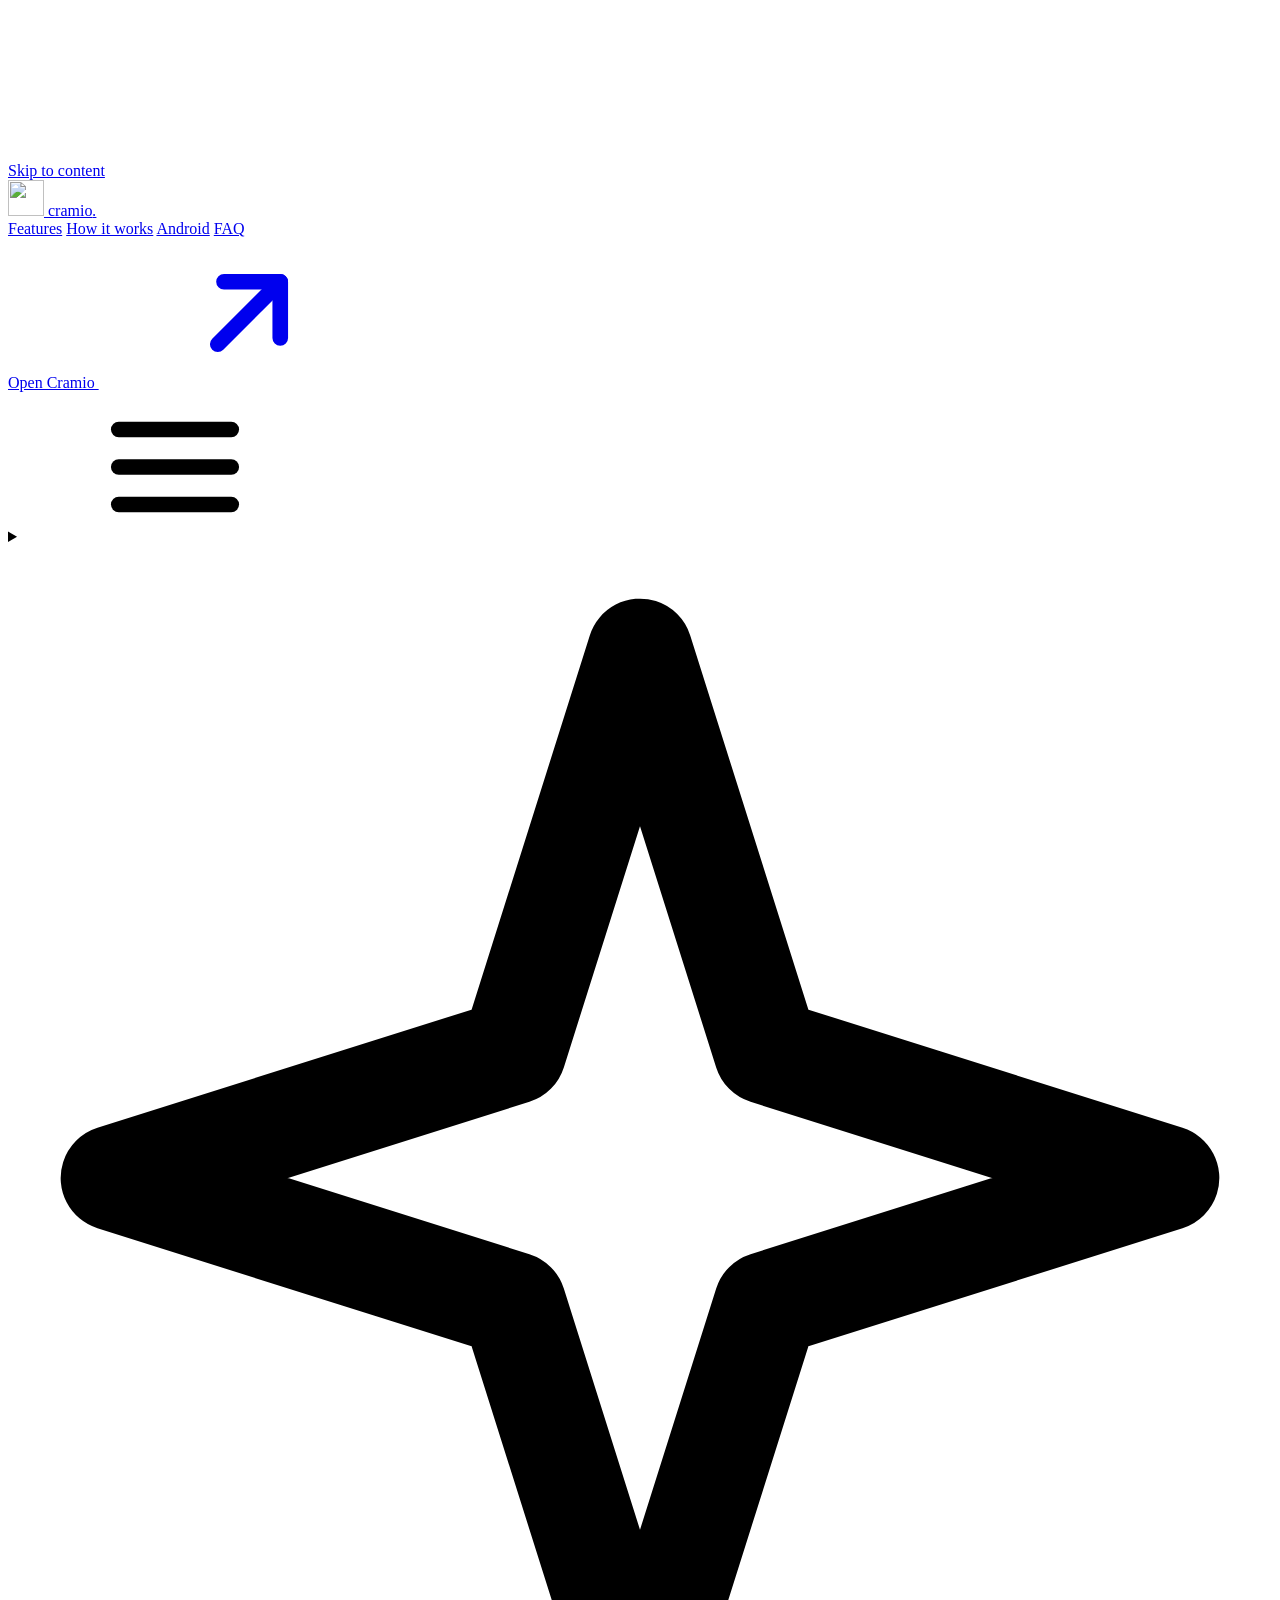
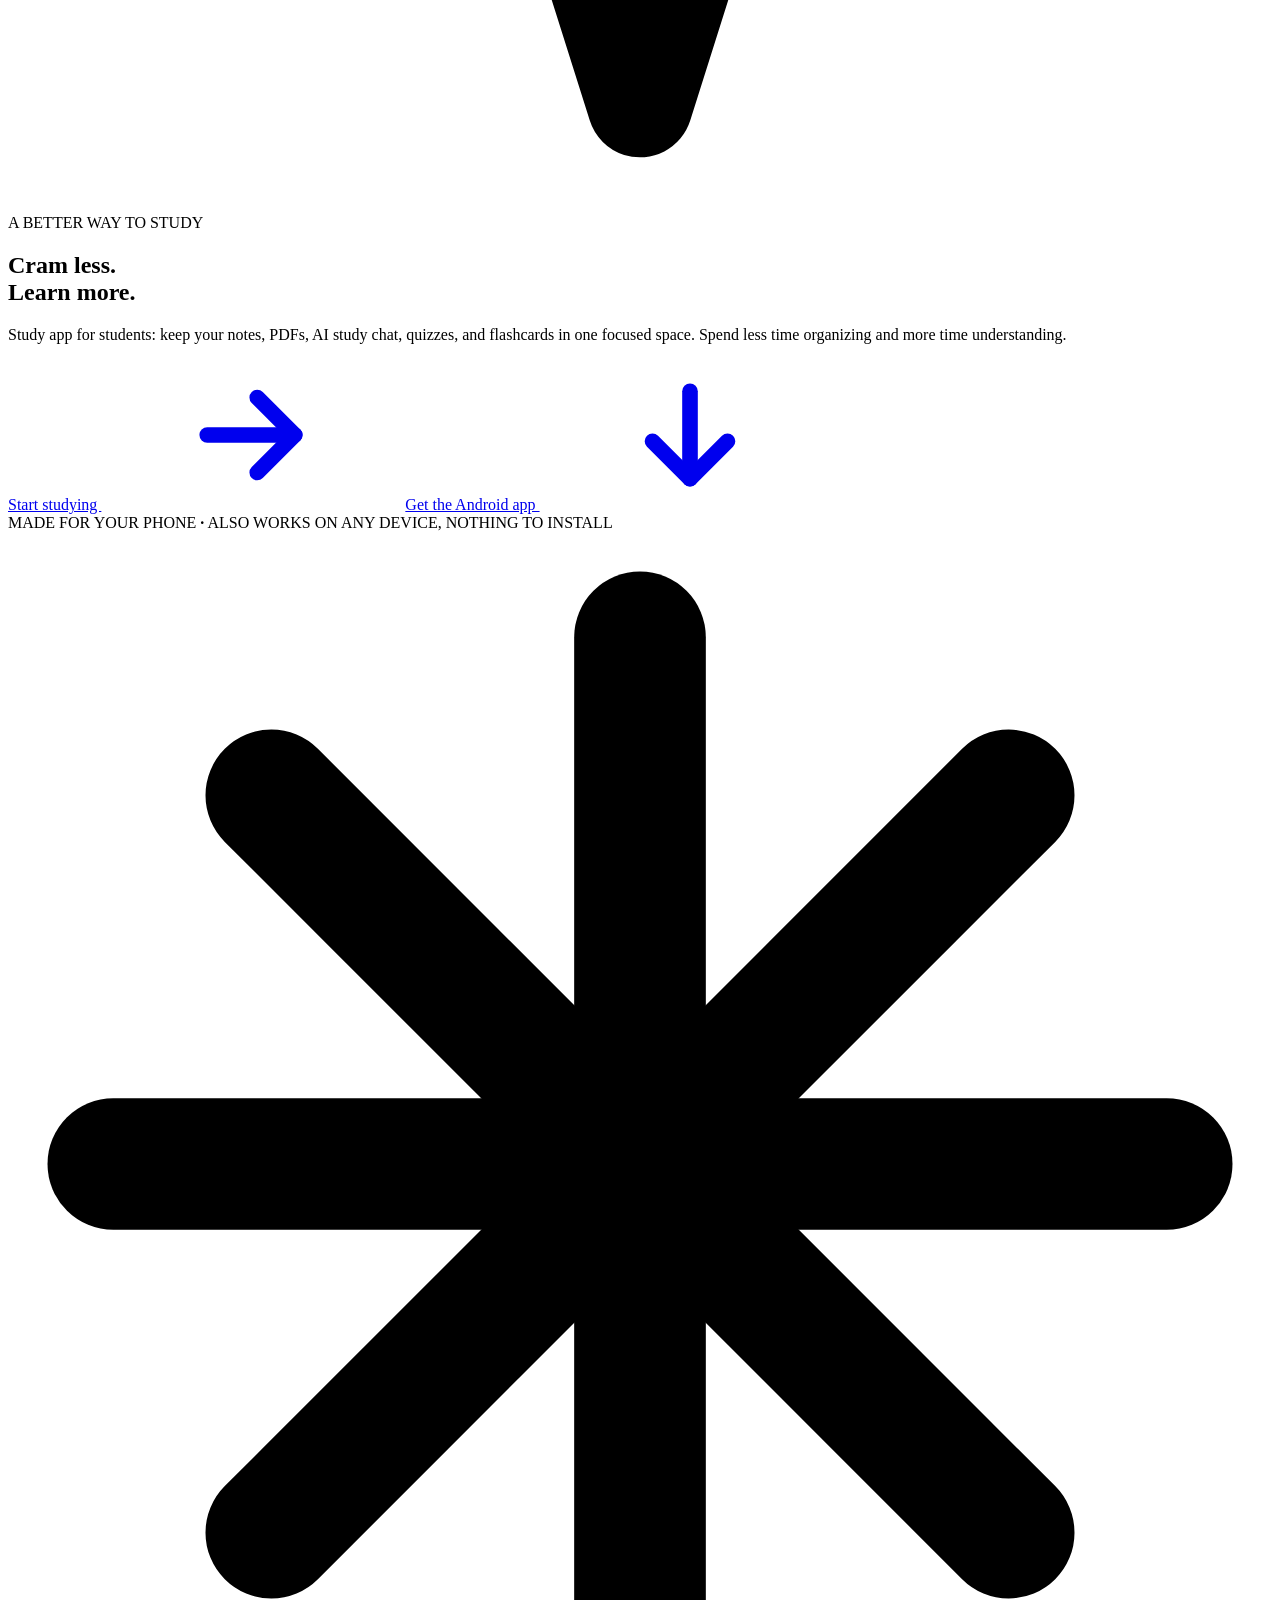
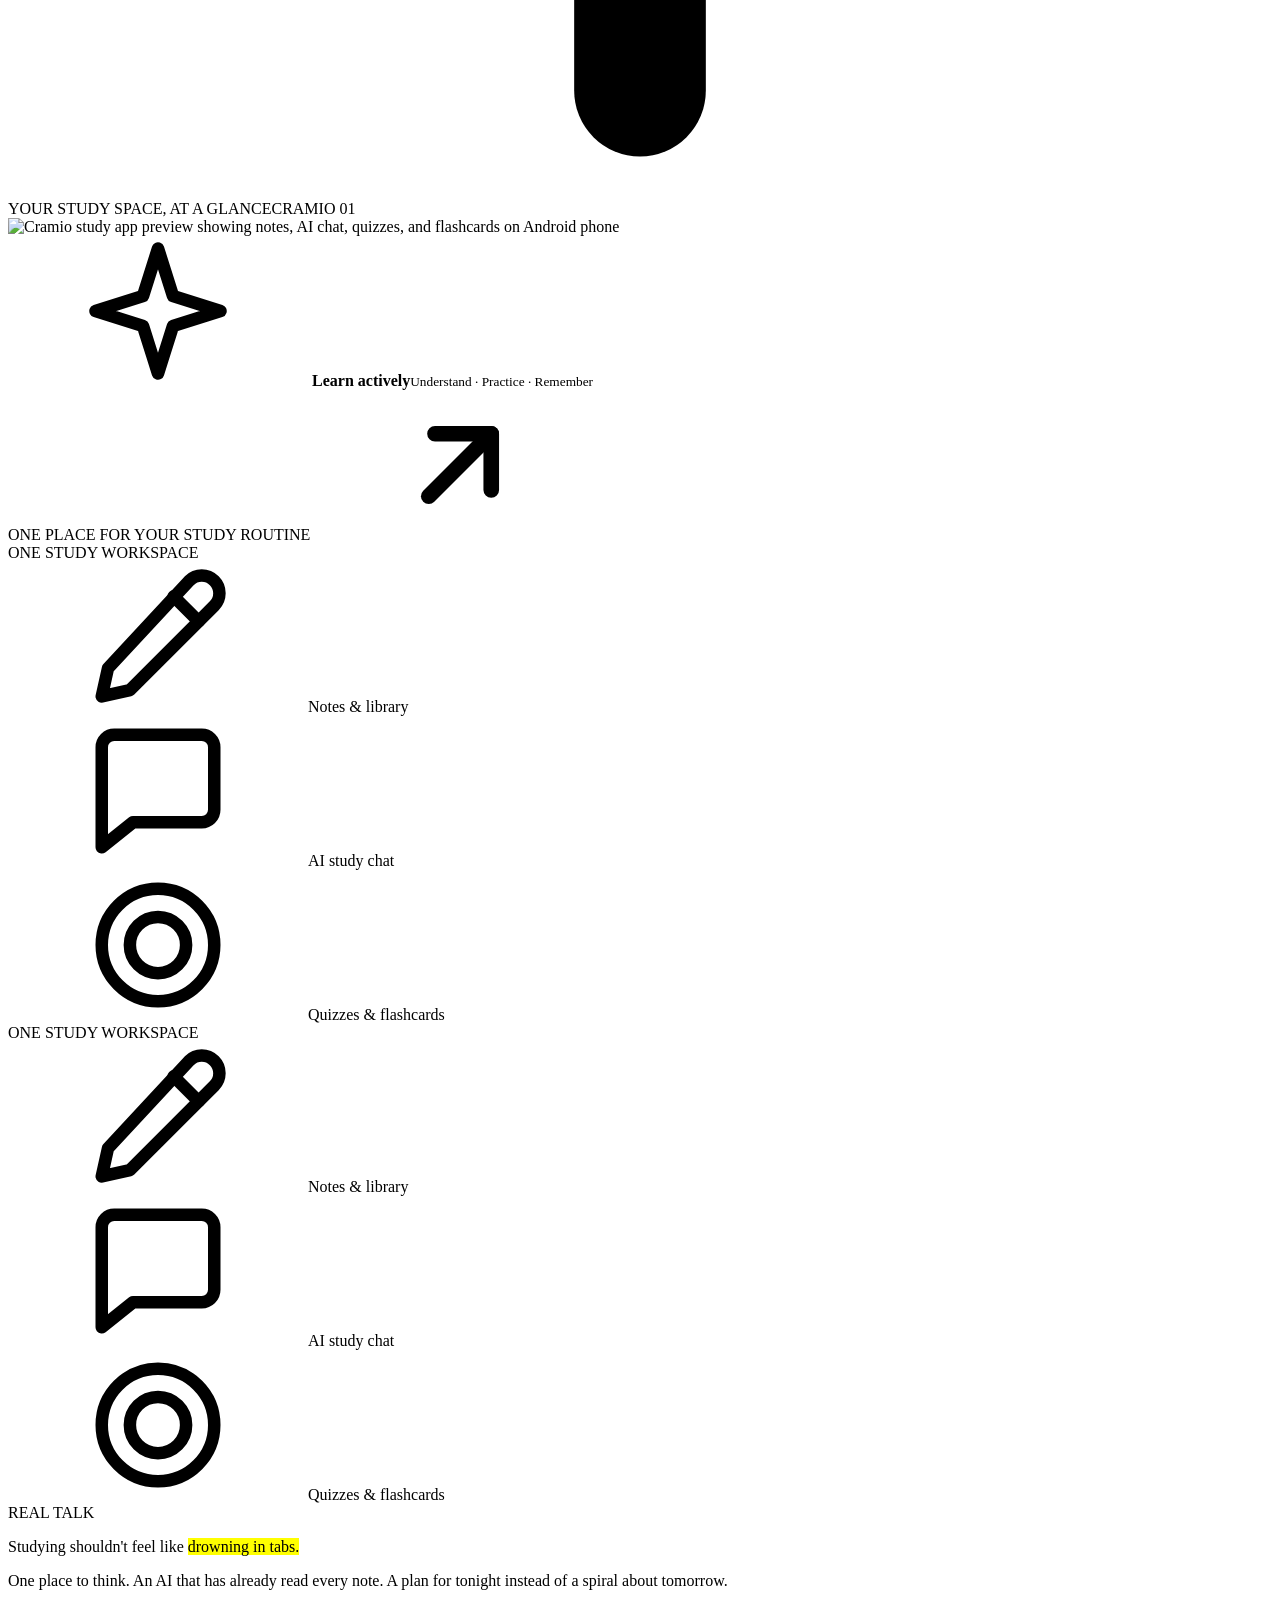
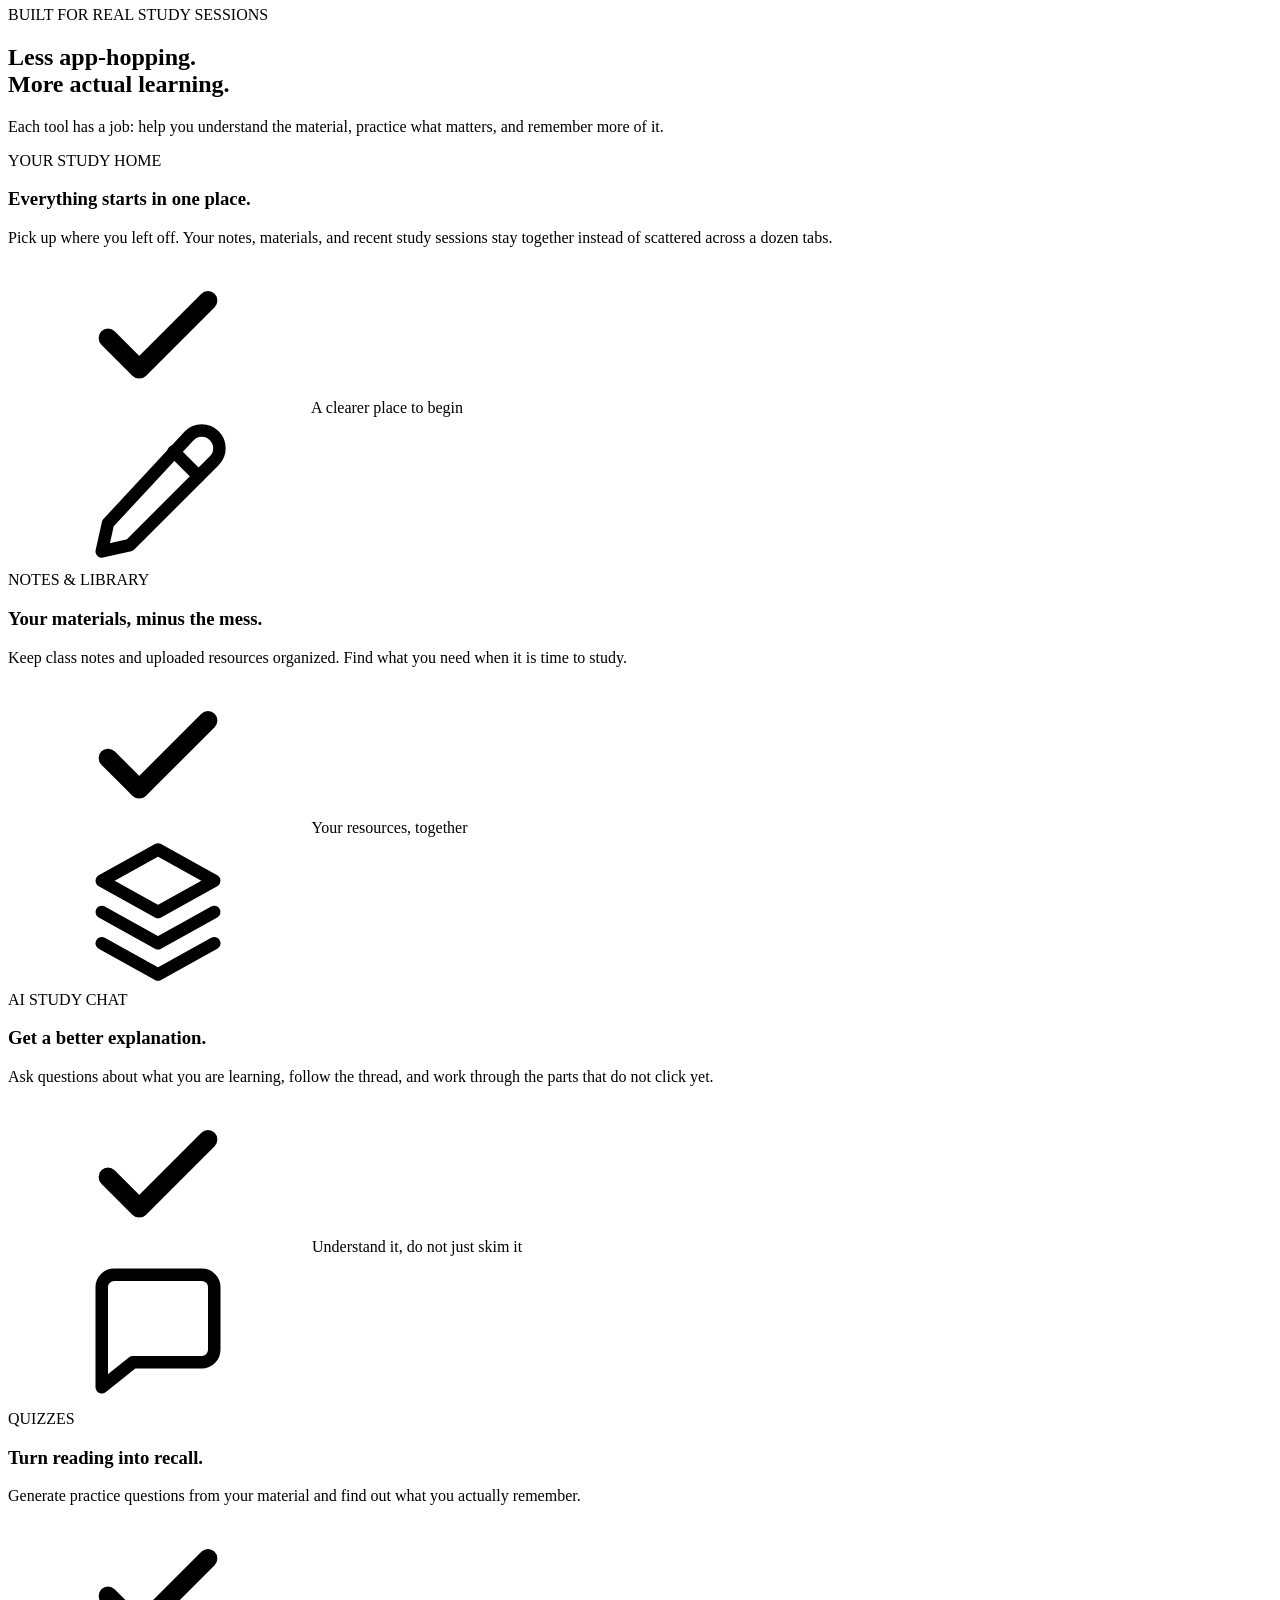
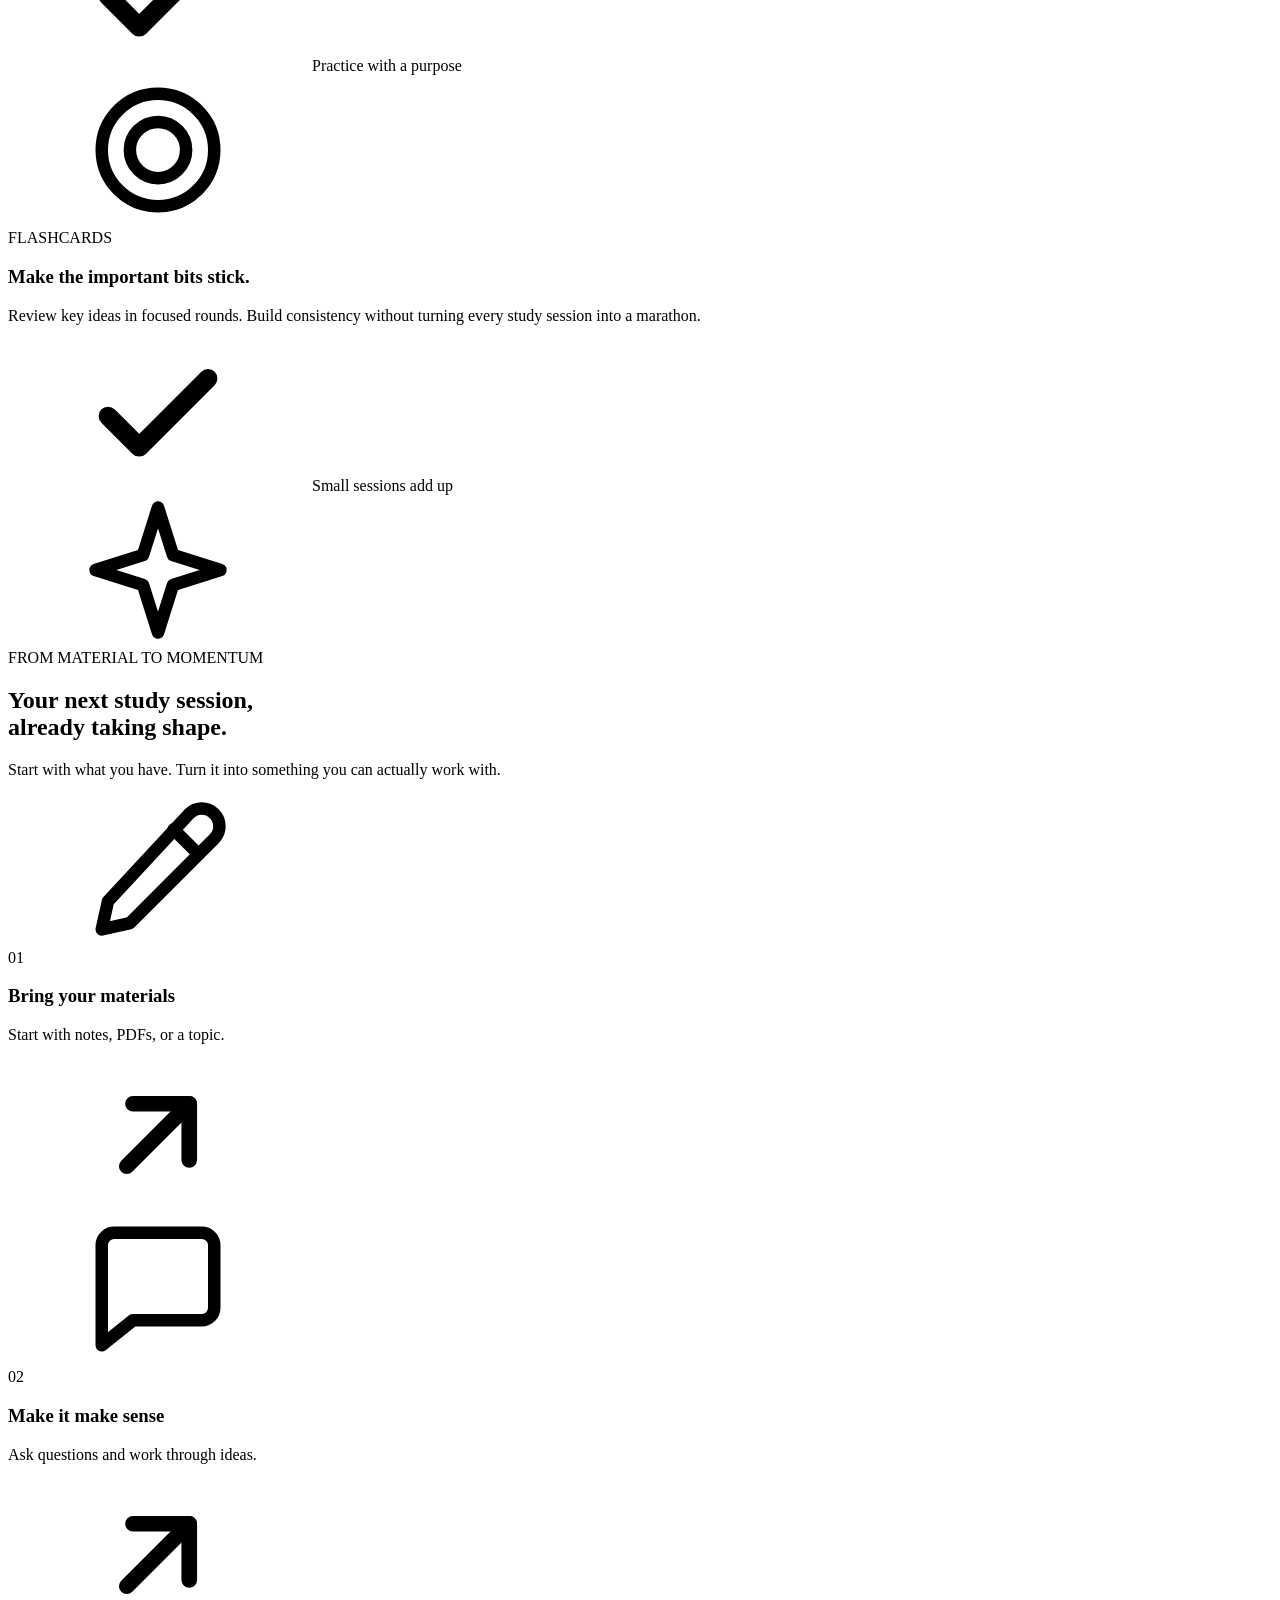
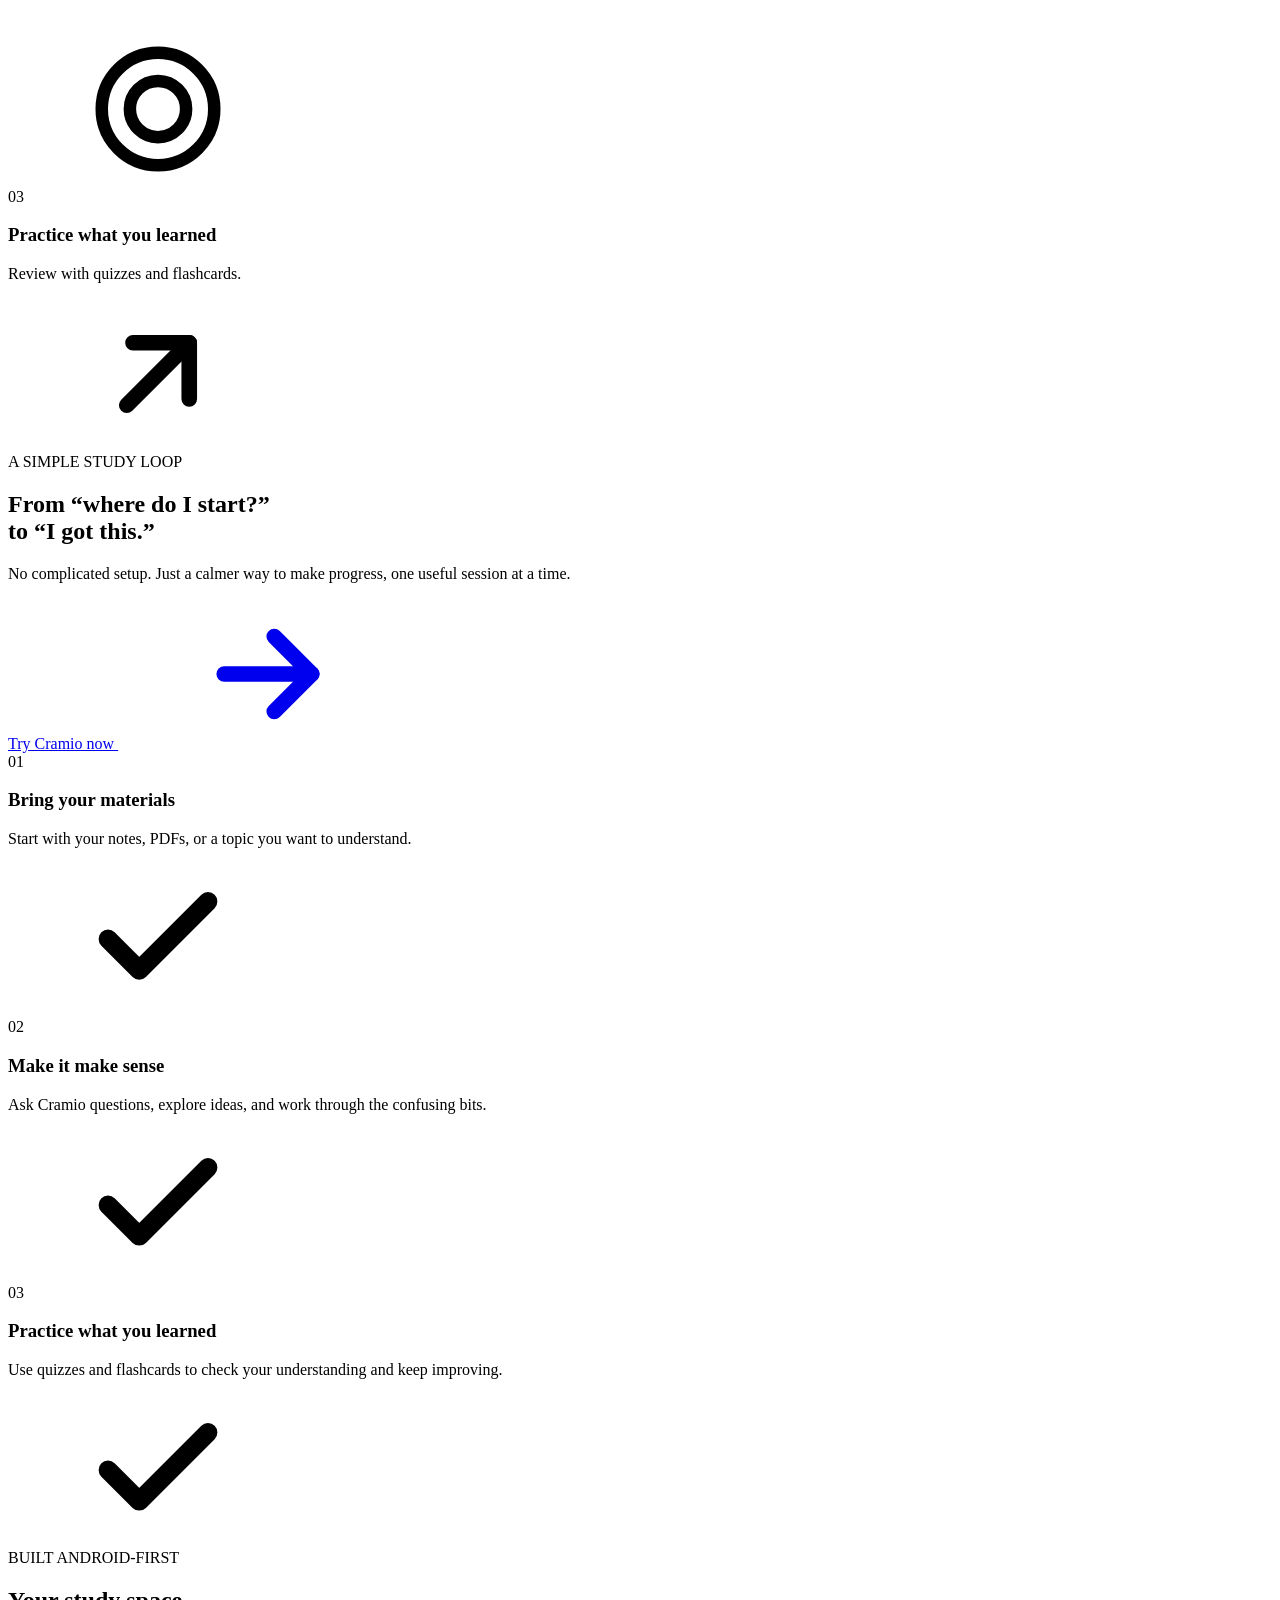
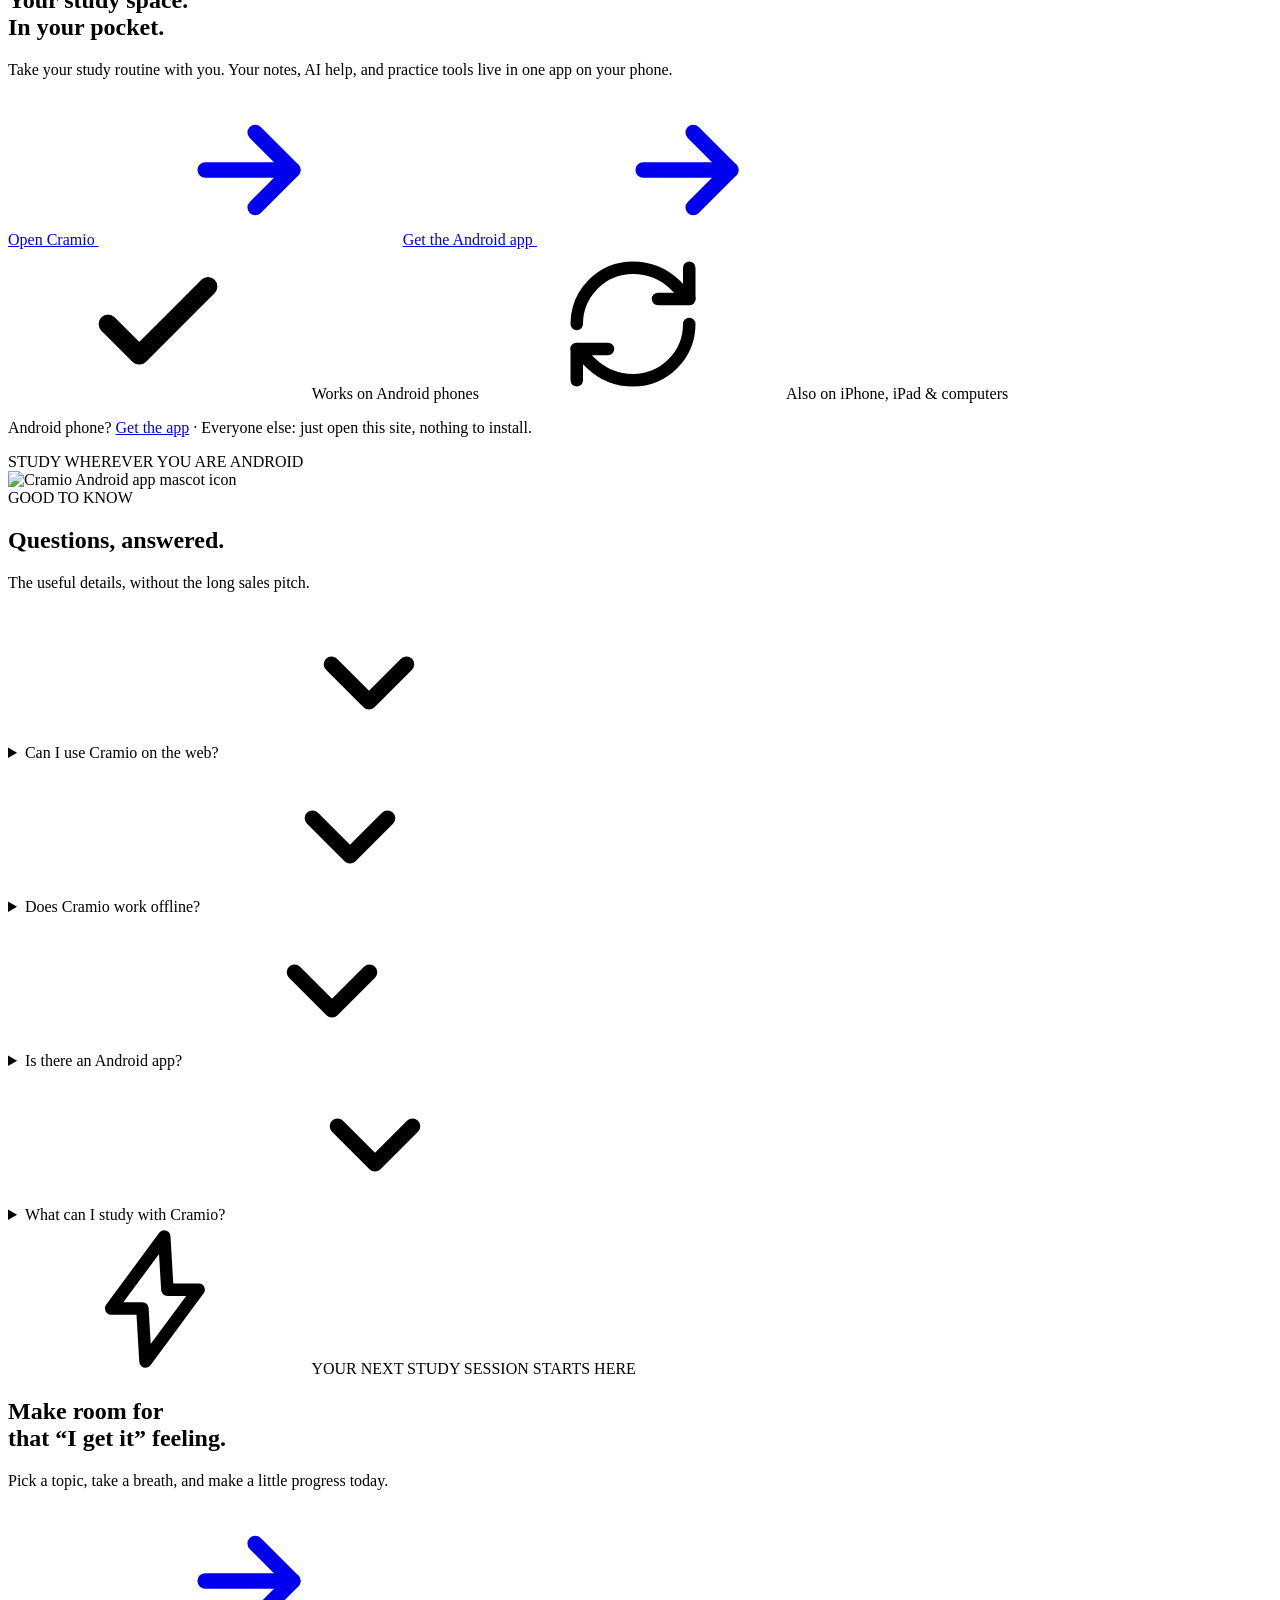
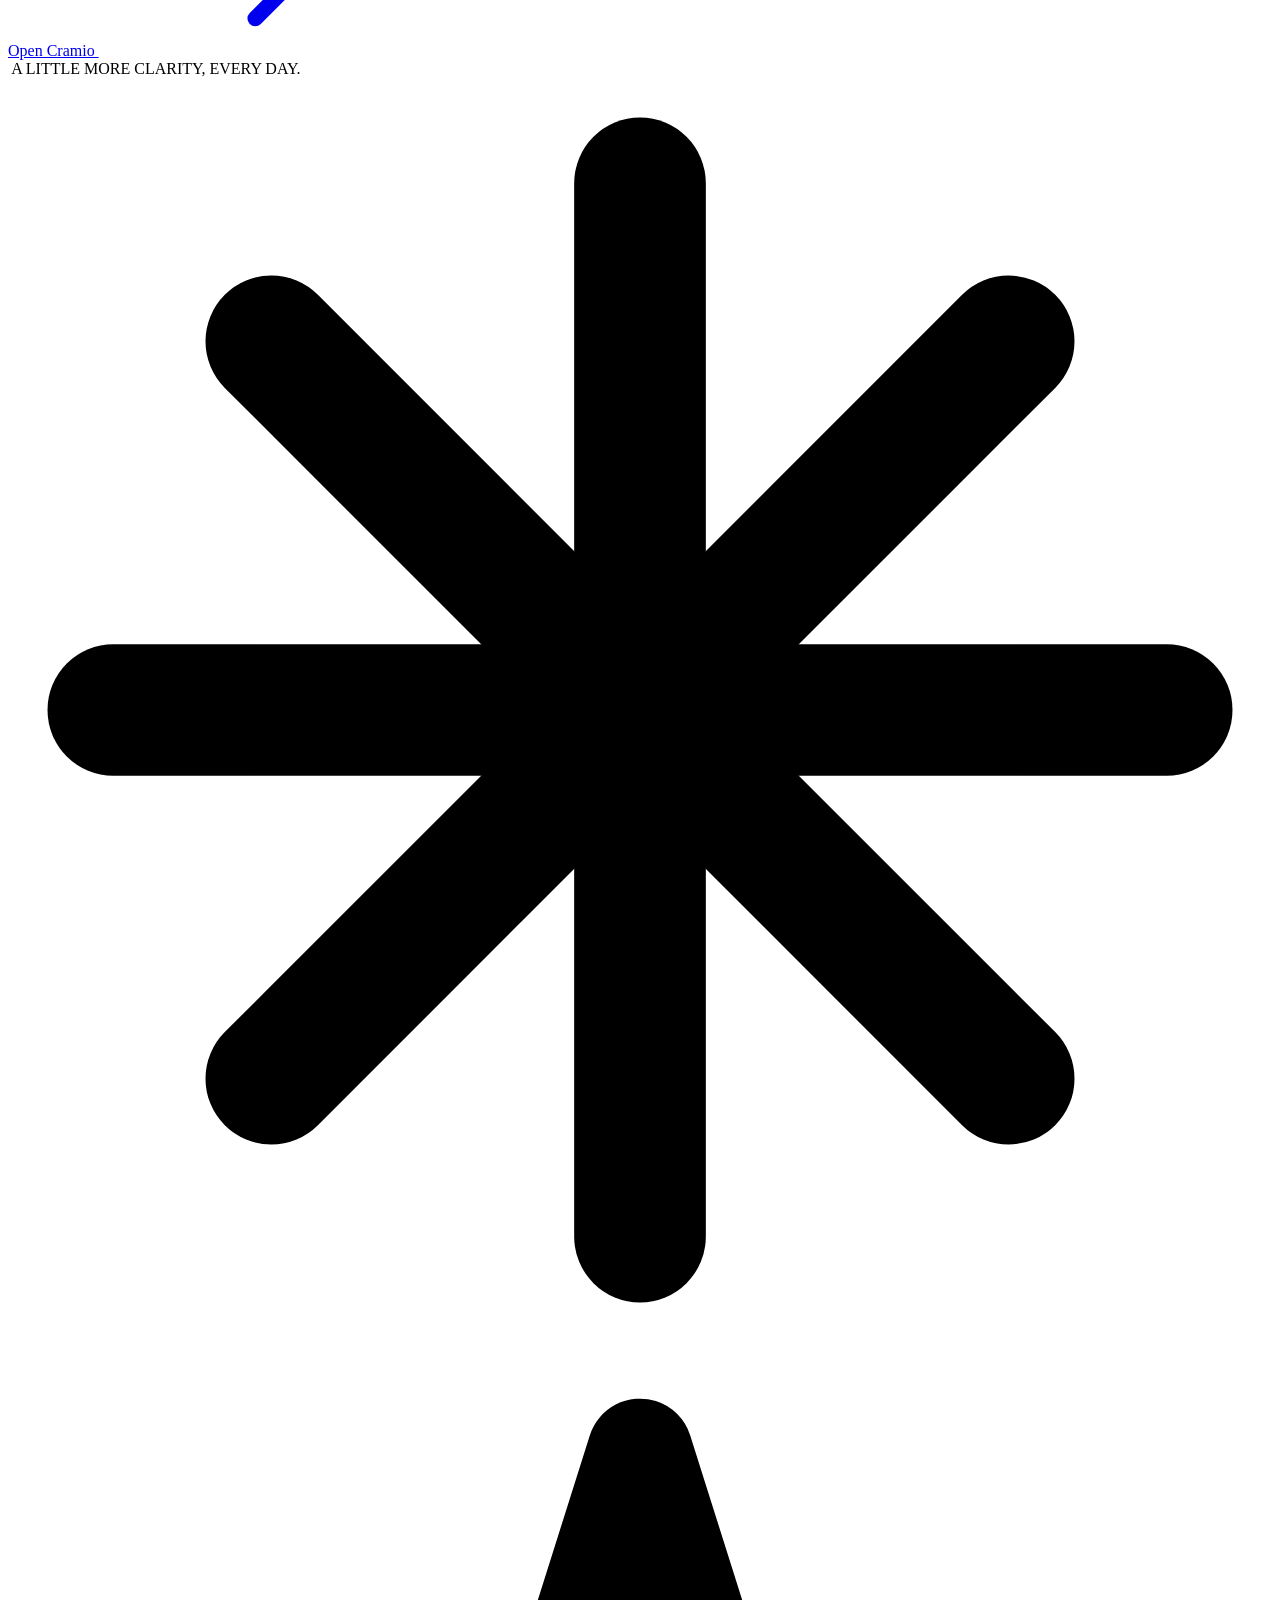
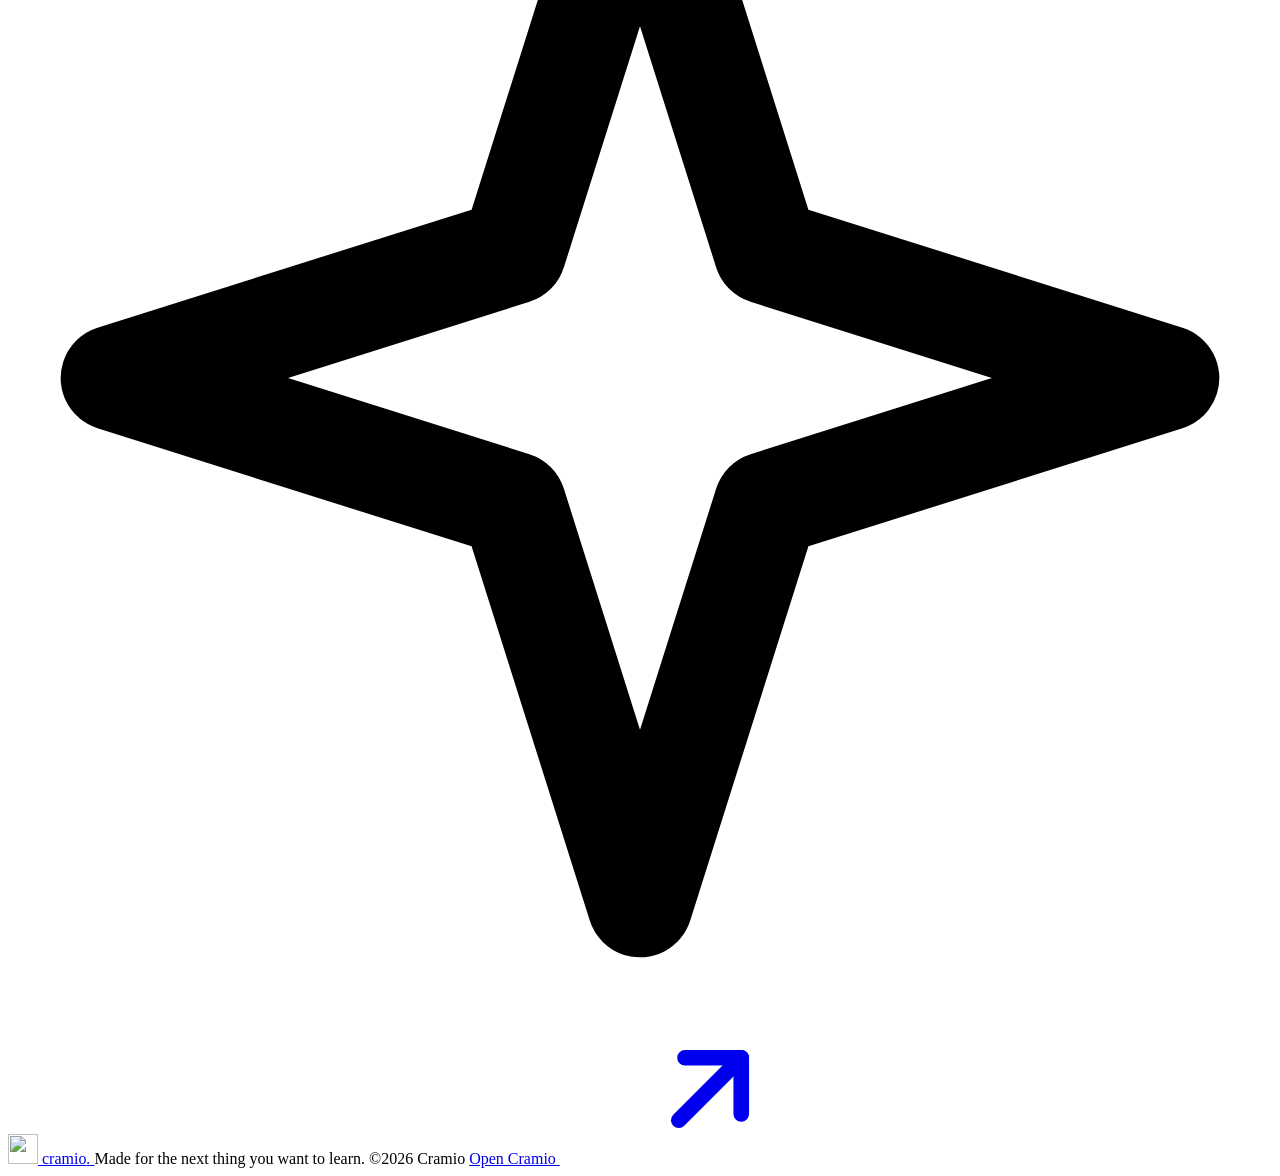
==== public/index.html @ fb51ec2f "fix: reveal content visible without JavaScript (no-js fallback)" ====
<!doctype html>
<html lang="en" class="no-js">
  <head>
    <meta charset="UTF-8" />
    <meta name="viewport" content="width=device-width, initial-scale=1.0" />
    <meta name="theme-color" content="#f7f6f2" />
    <meta name="description" content="Cramio is the study app for students: notes, PDFs, AI study chat, quizzes, and flashcards in one focused space. Get the Android app or use it on any device, nothing to install." />
    <meta name="application-name" content="Cramio" />
    <meta name="keywords" content="study app, student app, notes, flashcards, quizzes, AI study chat, Android app" />
    <meta name="robots" content="index, follow" />
    <link rel="canonical" href="https://cramio.site/" />
    <meta property="og:type" content="website" />
    <meta property="og:site_name" content="Cramio" />
    <meta property="og:title" content="Cramio - Study App for Students: Notes, Flashcards &amp; Quizzes" />
    <meta property="og:description" content="Cramio is the study app for students: notes, PDFs, AI study chat, quizzes, and flashcards in one focused space. Get the Android app or use it on any device, nothing to install." />
    <meta property="og:url" content="https://cramio.site/" />
    <meta property="og:image" content="https://cramio.site/banner.jpg" />
    <meta property="og:image:alt" content="Cramio study app preview showing notes, AI chat, quizzes, and flashcards" />
    <meta property="og:image:width" content="2048" />
    <meta property="og:image:height" content="1152" />
    <meta name="twitter:card" content="summary_large_image" />
    <meta name="twitter:title" content="Cramio - Study App for Students: Notes, Flashcards &amp; Quizzes" />
    <meta name="twitter:description" content="Cramio is the study app for students: notes, PDFs, AI study chat, quizzes, and flashcards in one focused space. Get the Android app or use it on any device, nothing to install." />
    <meta name="twitter:image" content="https://cramio.site/banner.jpg" />
    <meta name="twitter:image:alt" content="Cramio study app preview" />
    <link rel="icon" href="/favicon.ico" sizes="any" />
    <link rel="icon" type="image/png" sizes="32x32" href="/favicon-32x32.png" />
    <link rel="apple-touch-icon" href="/apple-touch-icon.png" />
    <link rel="manifest" href="/site.webmanifest" />
    <title>Cramio - Study App for Students: Notes, Flashcards &amp; Quizzes</title>
    <link rel="preconnect" href="https://fonts.googleapis.com" />
    <link rel="preconnect" href="https://fonts.gstatic.com" crossorigin />
    <link rel="stylesheet" href="https://fonts.googleapis.com/css2?family=DM+Sans:wght@400;500;600;700;800&family=Manrope:wght@400;500;600;700;800&display=swap" />
    <link rel="stylesheet" href="/styles.css" />
    <script type="application/ld+json">
    {
      "@context": "https://schema.org",
      "@graph": [
        {
          "@type": "Organization",
          "@id": "https://cramio.site/#org",
          "name": "Cramio",
          "url": "https://cramio.site/",
          "logo": "https://cramio.site/icon.png",
          "slogan": "Cram less. Learn more.",
          "sameAs": "https://github.com/ravvdevv/cramio-landing"
        },
        {
          "@type": "WebSite",
          "@id": "https://cramio.site/#site",
          "url": "https://cramio.site/",
          "name": "Cramio",
          "description": "Study app for students: notes, PDFs, AI study chat, quizzes, and flashcards in one focused space. Get the Android app or use it on any device, nothing to install.",
          "publisher": { "@id": "https://cramio.site/#org" },
          "inLanguage": "en"
        },
        {
          "@type": "WebApplication",
          "name": "Cramio",
          "url": "https://app.cramio.site/",
          "applicationCategory": "EducationalApplication",
          "operatingSystem": "Web, Android",
          "description": "A focused study space with notes, PDFs, AI study chat, quizzes, and flashcards. Made for Android phones, and it works on iPhone, iPad, and computers with nothing to install.",
          "offers": { "@type": "Offer", "url": "https://app.cramio.site/", "availability": "https://schema.org/InStock" },
          "publisher": { "@id": "https://cramio.site/#org" },
          "audience": "Students",
          "isAccessibleForFree": true
        },
        {
          "@type": "WebPage",
          "@id": "https://cramio.site/#page",
          "url": "https://cramio.site/",
          "name": "Cramio - Study App for Students",
          "description": "Cramio is the study app for students: notes, PDFs, AI study chat, quizzes, and flashcards in one focused space. Android app available, plus web access on any device.",
          "isPartOf": { "@id": "https://cramio.site/#site" },
          "primaryContentOfPage": { "@id": "https://cramio.site/#app" },
          "inLanguage": "en",
          "isAccessibleForFree": true
        },
        {
          "@type": "BreadcrumbList",
          "@id": "https://cramio.site/#breadcrumbs",
          "itemListElement": [
            { "@type": "ListItem", "position": 1, "name": "Home", "item": "https://cramio.site/" },
            { "@type": "ListItem", "position": 2, "name": "Study App", "item": "https://app.cramio.site/" }
          ]
        },
        {
          "@type": "FAQPage",
          "@id": "https://cramio.site/#faq",
          "mainEntity": [
            {
              "@type": "Question",
              "name": "Can I use Cramio on the web?",
              "acceptedAnswer": {
                "@type": "Answer",
                "text": "Yes. Just open this website on an iPhone, iPad, or computer. Nothing to install, and the same account works everywhere."
              }
            },
            {
              "@type": "Question",
              "name": "Does Cramio work offline?",
              "acceptedAnswer": {
                "@type": "Answer",
                "text": "Some content stored on your device may be available offline. AI chat, sign-in, and cloud sync need an internet connection."
              }
            },
            {
              "@type": "Question",
              "name": "Is there an Android app?",
              "acceptedAnswer": {
                "@type": "Answer",
                "text": "Yes. Use the 'Get the Android app' button on this page to install it on your phone. Everyone else can use Cramio right here on the website."
              }
            },
            {
              "@type": "Question",
              "name": "What can I study with Cramio?",
              "acceptedAnswer": {
                "@type": "Answer",
                "text": "Bring your notes and PDFs, ask questions about topics, and review with quizzes and flashcards. You choose what to study and when."
              }
            }
          ]
        }
      ]
    }
    </script>
  </head>
  <body>
    <svg class="sprite" aria-hidden="true" focusable="false">
      <symbol id="i-pen" viewBox="0 0 24 24" stroke="currentColor" fill="none" stroke-width="2" stroke-linecap="round" stroke-linejoin="round"><path d="M17 3a2.8 2.8 0 1 1 4 4L7.5 20.5 3 21.5l1-4.5L17 3z"/><path d="M14.5 5.5l4 4"/></symbol>
      <symbol id="i-stack" viewBox="0 0 24 24" stroke="currentColor" fill="none" stroke-width="2" stroke-linecap="round" stroke-linejoin="round"><path d="M12 2l9 5-9 5-9-5 9-5z"/><path d="M3 12l9 5 9-5"/><path d="M3 17l9 5 9-5"/></symbol>
      <symbol id="i-chat" viewBox="0 0 24 24" stroke="currentColor" fill="none" stroke-width="2" stroke-linecap="round" stroke-linejoin="round"><path d="M21 15a2 2 0 0 1-2 2H8l-5 4V5a2 2 0 0 1 2-2h14a2 2 0 0 1 2 2z"/></symbol>
      <symbol id="i-quiz" viewBox="0 0 24 24" stroke="currentColor" fill="none" stroke-width="2" stroke-linecap="round" stroke-linejoin="round"><circle cx="12" cy="12" r="9"/><circle cx="12" cy="12" r="4.5"/></symbol>
      <symbol id="i-star" viewBox="0 0 24 24" stroke="currentColor" fill="none" stroke-width="2" stroke-linecap="round" stroke-linejoin="round"><path d="M12 2l2.4 7.6L22 12l-7.6 2.4L12 22l-2.4-7.6L2 12l7.6-2.4L12 2z"/></symbol>
      <symbol id="i-bolt" viewBox="0 0 24 24" stroke="currentColor" fill="none" stroke-width="2" stroke-linecap="round" stroke-linejoin="round"><path d="M13 2L4.5 13.5h5L10 22l8.5-11.5h-5L13 2z"/></symbol>
      <symbol id="i-sync" viewBox="0 0 24 24" stroke="currentColor" fill="none" stroke-width="2" stroke-linecap="round" stroke-linejoin="round"><path d="M21 12a9 9 0 0 1-9 9 9.7 9.7 0 0 1-6.7-2.7L3 16"/><path d="M3 21v-5h5"/><path d="M3 12a9 9 0 0 1 9-9 9.7 9.7 0 0 1 6.7 2.7L21 8"/><path d="M21 3v5h-5"/></symbol>
      <symbol id="i-arrow-right" viewBox="0 0 24 24" stroke="currentColor" fill="none" stroke-width="2.5" stroke-linecap="round" stroke-linejoin="round"><path d="M5 12h14"/><path d="M13 6l6 6-6 6"/></symbol>
      <symbol id="i-arrow-up-right" viewBox="0 0 24 24" stroke="currentColor" fill="none" stroke-width="2.5" stroke-linecap="round" stroke-linejoin="round"><path d="M7 17L17 7"/><path d="M8 7h9v9"/></symbol>
      <symbol id="i-arrow-down" viewBox="0 0 24 24" stroke="currentColor" fill="none" stroke-width="2.5" stroke-linecap="round" stroke-linejoin="round"><path d="M12 5v14"/><path d="M6 13l6 6 6-6"/></symbol>
      <symbol id="i-check" viewBox="0 0 24 24" stroke="currentColor" fill="none" stroke-width="3" stroke-linecap="round" stroke-linejoin="round"><path d="M20 6L9 17l-5-5"/></symbol>
      <symbol id="i-chevron" viewBox="0 0 24 24" stroke="currentColor" fill="none" stroke-width="2.5" stroke-linecap="round" stroke-linejoin="round"><path d="M6 9l6 6 6-6"/></symbol>
      <symbol id="i-menu" viewBox="0 0 24 24" stroke="currentColor" fill="none" stroke-width="2.5" stroke-linecap="round" stroke-linejoin="round"><path d="M3 6h18"/><path d="M3 12h18"/><path d="M3 18h18"/></symbol>
      <symbol id="i-spark" viewBox="0 0 24 24" stroke="currentColor" fill="none" stroke-width="2.5" stroke-linecap="round" stroke-linejoin="round"><path d="M12 2v20"/><path d="M2 12h20"/><path d="M5 5l14 14"/><path d="M19 5L5 19"/></symbol>
    </svg>

    <div class="site-shell" id="top">
      <a class="skip-link" href="#main-content">Skip to content</a>

      <header class="site-header">
        <div class="header-inner">
          <a class="brand" href="/" aria-label="Cramio home">
            <img src="/icon.png" alt="" width="36" height="36" />
            <span>cramio<i class="brand-dot">.</i></span>
          </a>
          <nav class="desktop-nav" aria-label="Main navigation">
            <a href="#features">Features</a>
            <a href="#workflow">How it works</a>
            <a href="#android">Android</a>
            <a href="#faq">FAQ</a>
          </nav>
          <a class="button button-lavender header-cta" href="https://app.cramio.site">Open Cramio <span class="icon"><svg><use href="#i-arrow-up-right"/></svg></span></a>
          <details class="mobile-nav">
            <summary aria-label="Open navigation"><span class="icon"><svg><use href="#i-menu"/></svg></span></summary>
            <nav aria-label="Mobile navigation">
              <a href="#features">Features</a>
              <a href="#workflow">How it works</a>
              <a href="#android">Android</a>
              <a href="#faq">FAQ</a>
              <a class="mobile-cta" href="https://app.cramio.site">Open Cramio <span class="icon"><svg><use href="#i-arrow-up-right"/></svg></span></a>
            </nav>
          </details>
        </div>
      </header>

      <main>
        <section class="hero section-wrap" id="main-content">
          <div class="hero-copy">
            <span class="hero-spark hero-spark-two" aria-hidden="true"><svg viewBox="0 0 24 24"><use href="#i-star"/></svg></span>
            <div class="eyebrow reveal">A BETTER WAY TO STUDY</div>
            <h1 class="reveal">Cram less.<br /><span>Learn more.</span></h1>
            <p class="hero-description reveal">Study app for students: keep your notes, PDFs, AI study chat, quizzes, and flashcards in one focused space. Spend less time organizing and more time understanding.</p>
            <div class="hero-actions reveal">
              <a class="button button-primary" href="https://app.cramio.site">Start studying <span class="icon"><svg><use href="#i-arrow-right"/></svg></span></a>
              <a class="button button-gold" href="https://github.com/ravvdevv/cramio-landing/releases/latest/download/cramio-v1.0.3.apk">Get the Android app <span class="icon"><svg><use href="#i-arrow-down"/></svg></span></a>
            </div>
            <div class="hero-footnote reveal"><span class="status-dot"></span> MADE FOR YOUR PHONE <b class="dot">&middot;</b> ALSO WORKS ON ANY DEVICE, NOTHING TO INSTALL</div>
          </div>
          <div class="hero-visual reveal">
            <span class="hero-spark hero-spark-one" aria-hidden="true"><svg viewBox="0 0 24 24"><use href="#i-spark"/></svg></span>
            <div class="hero-visual-top"><span>YOUR STUDY SPACE, AT A GLANCE</span><span>CRAMIO 01</span></div>
            <div class="hero-image-frame">
              <img src="/banner.jpg" alt="Cramio study app preview showing notes, AI chat, quizzes, and flashcards on Android phone" width="2048" height="1152" fetchpriority="high" />
            </div>
            <div class="hero-float-card">
              <span class="float-icon"><svg><use href="#i-star"/></svg></span>
              <span><strong>Learn actively</strong><small>Understand &middot; Practice &middot; Remember</small></span>
            </div>
            <div class="hero-visual-caption"><span>ONE PLACE FOR YOUR STUDY ROUTINE</span><span class="icon"><svg><use href="#i-arrow-up-right"/></svg></span></div>
          </div>
        </section>

        <section class="tool-strip" aria-label="Cramio study tools">
          <div class="tool-strip-track">
            <div class="tool-strip-cell"><span class="tool-strip-label">ONE STUDY WORKSPACE</span></div>
            <div class="tool-strip-cell"><span class="icon"><svg><use href="#i-pen"/></svg></span><span>Notes &amp; library</span></div>
            <div class="tool-strip-cell"><span class="icon"><svg><use href="#i-chat"/></svg></span><span>AI study chat</span></div>
            <div class="tool-strip-cell"><span class="icon"><svg><use href="#i-quiz"/></svg></span><span>Quizzes &amp; flashcards</span></div>
            <div class="tool-strip-cell" aria-hidden="true"><span class="tool-strip-label">ONE STUDY WORKSPACE</span></div>
            <div class="tool-strip-cell" aria-hidden="true"><span class="icon"><svg><use href="#i-pen"/></svg></span><span>Notes &amp; library</span></div>
            <div class="tool-strip-cell" aria-hidden="true"><span class="icon"><svg><use href="#i-chat"/></svg></span><span>AI study chat</span></div>
            <div class="tool-strip-cell" aria-hidden="true"><span class="icon"><svg><use href="#i-quiz"/></svg></span><span>Quizzes &amp; flashcards</span></div>
          </div>
        </section>

        <section class="hook section-wrap">
          <div class="reveal">
            <div class="eyebrow">REAL TALK</div>
            <p class="hook-line">Studying shouldn't feel like <mark>drowning in tabs.</mark></p>
            <p class="hook-sub">One place to think. An AI that has already read every note. A plan for tonight instead of a spiral about tomorrow.</p>
          </div>
        </section>

        <section class="features section-wrap" id="features">
          <div class="section-heading reveal">
            <div>
              <div class="eyebrow">BUILT FOR REAL STUDY SESSIONS</div>
              <h2>Less app-hopping.<br /><span>More actual learning.</span></h2>
            </div>
            <p>Each tool has a job: help you understand the material, practice what matters, and remember more of it.</p>
          </div>

          <div class="feature-grid">
            <article class="feature-card tone-amber reveal">
              <div class="feature-copy">
                <div class="feature-meta"><span>YOUR STUDY HOME</span></div>
                <h3>Everything starts in one place.</h3>
                <p>Pick up where you left off. Your notes, materials, and recent study sessions stay together instead of scattered across a dozen tabs.</p>
                <div class="feature-note"><span class="icon"><svg><use href="#i-check"/></svg></span> A clearer place to begin</div>
              </div>
              <div class="feature-stage" aria-hidden="true"><span class="stage-icon"><svg><use href="#i-pen"/></svg></span></div>
            </article>
            <article class="feature-card tone-peach reveal">
              <div class="feature-copy">
                <div class="feature-meta"><span>NOTES &amp; LIBRARY</span></div>
                <h3>Your materials, minus the mess.</h3>
                <p>Keep class notes and uploaded resources organized. Find what you need when it is time to study.</p>
                <div class="feature-note"><span class="icon"><svg><use href="#i-check"/></svg></span> Your resources, together</div>
              </div>
              <div class="feature-stage" aria-hidden="true"><span class="stage-icon"><svg><use href="#i-stack"/></svg></span></div>
            </article>
            <article class="feature-card tone-sky reveal">
              <div class="feature-copy">
                <div class="feature-meta"><span>AI STUDY CHAT</span></div>
                <h3>Get a better explanation.</h3>
                <p>Ask questions about what you are learning, follow the thread, and work through the parts that do not click yet.</p>
                <div class="feature-note"><span class="icon"><svg><use href="#i-check"/></svg></span> Understand it, do not just skim it</div>
              </div>
              <div class="feature-stage" aria-hidden="true"><span class="stage-icon"><svg><use href="#i-chat"/></svg></span></div>
            </article>
            <article class="feature-card tone-mint reveal">
              <div class="feature-copy">
                <div class="feature-meta"><span>QUIZZES</span></div>
                <h3>Turn reading into recall.</h3>
                <p>Generate practice questions from your material and find out what you actually remember.</p>
                <div class="feature-note"><span class="icon"><svg><use href="#i-check"/></svg></span> Practice with a purpose</div>
              </div>
              <div class="feature-stage" aria-hidden="true"><span class="stage-icon"><svg><use href="#i-quiz"/></svg></span></div>
            </article>
            <article class="feature-card tone-lilac reveal">
              <div class="feature-copy">
                <div class="feature-meta"><span>FLASHCARDS</span></div>
                <h3>Make the important bits stick.</h3>
                <p>Review key ideas in focused rounds. Build consistency without turning every study session into a marathon.</p>
                <div class="feature-note"><span class="icon"><svg><use href="#i-check"/></svg></span> Small sessions add up</div>
              </div>
              <div class="feature-stage" aria-hidden="true"><span class="stage-icon"><svg><use href="#i-star"/></svg></span></div>
            </article>
          </div>
        </section>

        <section class="workflow-section" id="workflow">
          <div class="section-wrap workflow-inner">
            <div class="workflow-heading reveal">
              <div class="eyebrow">FROM MATERIAL TO MOMENTUM</div>
              <h2>Your next study session,<br /><span>already taking shape.</span></h2>
              <p>Start with what you have. Turn it into something you can actually work with.</p>
            </div>
            <div class="workflow-grid">
              <article class="workflow-card reveal">
                <div class="workflow-icon"><svg><use href="#i-pen"/></svg></div>
                <div class="workflow-card-copy">
                  <span class="workflow-num">01</span>
                  <div><h3>Bring your materials</h3><p>Start with notes, PDFs, or a topic.</p></div>
                  <span class="icon"><svg><use href="#i-arrow-up-right"/></svg></span>
                </div>
              </article>
              <article class="workflow-card reveal">
                <div class="workflow-icon"><svg><use href="#i-chat"/></svg></div>
                <div class="workflow-card-copy">
                  <span class="workflow-num">02</span>
                  <div><h3>Make it make sense</h3><p>Ask questions and work through ideas.</p></div>
                  <span class="icon"><svg><use href="#i-arrow-up-right"/></svg></span>
                </div>
              </article>
              <article class="workflow-card reveal">
                <div class="workflow-icon"><svg><use href="#i-quiz"/></svg></div>
                <div class="workflow-card-copy">
                  <span class="workflow-num">03</span>
                  <div><h3>Practice what you learned</h3><p>Review with quizzes and flashcards.</p></div>
                  <span class="icon"><svg><use href="#i-arrow-up-right"/></svg></span>
                </div>
              </article>
            </div>
          </div>
        </section>

        <section class="study-loop section-wrap">
          <div class="study-loop-copy reveal">
            <div class="eyebrow">A SIMPLE STUDY LOOP</div>
            <h2>From &ldquo;where do I start?&rdquo;<br />to <span>&ldquo;I got this.&rdquo;</span></h2>
            <p>No complicated setup. Just a calmer way to make progress, one useful session at a time.</p>
            <a class="text-link purple-link" href="https://app.cramio.site">Try Cramio now <span class="icon"><svg><use href="#i-arrow-right"/></svg></span></a>
          </div>
          <div class="steps-list">
            <article class="step-row reveal">
              <span class="step-number">01</span>
              <div><h3>Bring your materials</h3><p>Start with your notes, PDFs, or a topic you want to understand.</p></div>
              <span class="step-check"><svg><use href="#i-check"/></svg></span>
            </article>
            <article class="step-row reveal">
              <span class="step-number">02</span>
              <div><h3>Make it make sense</h3><p>Ask Cramio questions, explore ideas, and work through the confusing bits.</p></div>
              <span class="step-check"><svg><use href="#i-check"/></svg></span>
            </article>
            <article class="step-row reveal">
              <span class="step-number">03</span>
              <div><h3>Practice what you learned</h3><p>Use quizzes and flashcards to check your understanding and keep improving.</p></div>
              <span class="step-check"><svg><use href="#i-check"/></svg></span>
            </article>
          </div>
        </section>

        <section class="android-section section-wrap" id="android">
          <div class="android-copy reveal">
            <div class="eyebrow">BUILT ANDROID-FIRST</div>
            <h2>Your study space.<br /><span>In your pocket.</span></h2>
            <p>Take your study routine with you. Your notes, AI help, and practice tools live in one app on your phone.</p>
            <a class="button button-primary" href="https://app.cramio.site">Open Cramio <span class="icon"><svg><use href="#i-arrow-right"/></svg></span></a>
            <a class="button button-gold" href="https://github.com/ravvdevv/cramio-landing/releases/latest/download/cramio-v1.0.3.apk">Get the Android app <span class="icon"><svg><use href="#i-arrow-right"/></svg></span></a>
            <div class="android-facts">
              <span><span class="icon"><svg><use href="#i-check"/></svg></span> Works on Android phones</span>
              <span><span class="icon"><svg><use href="#i-sync"/></svg></span> Also on iPhone, iPad &amp; computers</span>
            </div>
            <p class="availability-note">Android phone? <a href="https://github.com/ravvdevv/cramio-landing/releases/latest/download/cramio-v1.0.3.apk">Get the app</a> &middot; Everyone else: just open this site, nothing to install.</p>
          </div>
          <div class="android-preview reveal">
            <div class="android-preview-label">STUDY WHEREVER YOU ARE <span>ANDROID</span></div>
            <div class="android-frame">
              <img class="android-mockup" src="/icon.png" alt="Cramio Android app mascot icon" loading="lazy" decoding="async" />
              <span class="android-orbit orbit-one"></span>
              <span class="android-orbit orbit-two"></span>
            </div>
          </div>
        </section>

        <section class="faq-section section-wrap" id="faq">
          <div class="faq-heading reveal">
            <div class="eyebrow">GOOD TO KNOW</div>
            <h2>Questions, <span>answered.</span></h2>
            <p>The useful details, without the long sales pitch.</p>
          </div>
          <div class="faq-list">
            <details class="faq-item reveal">
              <summary>Can I use Cramio on the web?<span class="icon"><svg><use href="#i-chevron"/></svg></span></summary>
              <p>Yes. Just open this website on an iPhone, iPad, or computer. Nothing to install, and the same account works everywhere.</p>
            </details>
            <details class="faq-item reveal">
              <summary>Does Cramio work offline?<span class="icon"><svg><use href="#i-chevron"/></svg></span></summary>
              <p>Some content stored on your device may be available offline. AI chat, sign-in, and cloud sync need an internet connection.</p>
            </details>
            <details class="faq-item reveal">
              <summary>Is there an Android app?<span class="icon"><svg><use href="#i-chevron"/></svg></span></summary>
              <p>Yes. Use the <a href="https://github.com/ravvdevv/cramio-landing/releases/latest/download/cramio-v1.0.3.apk">Get the Android app</a> button to install it on your phone. Everyone else can use Cramio right here on the website.</p>
            </details>
            <details class="faq-item reveal">
              <summary>What can I study with Cramio?<span class="icon"><svg><use href="#i-chevron"/></svg></span></summary>
              <p>Bring your notes and PDFs, ask questions about topics, and review with quizzes and flashcards. You choose what to study and when.</p>
            </details>
          </div>
        </section>

        <section class="closing-cta section-wrap">
          <div class="closing-card reveal">
            <div class="closing-copy">
              <div class="eyebrow eyebrow-light"><span class="icon"><svg><use href="#i-bolt"/></svg></span> YOUR NEXT STUDY SESSION STARTS HERE</div>
              <h2>Make room for<br /><span>that &ldquo;I get it&rdquo; feeling.</span></h2>
              <p>Pick a topic, take a breath, and make a little progress today.</p>
              <a class="button button-invert" href="https://app.cramio.site">Open Cramio <span class="icon"><svg><use href="#i-arrow-right"/></svg></span></a>
            </div>
            <div class="closing-brand-mark" aria-hidden="true">
              <img src="/icon.png" alt="" loading="lazy" decoding="async" />
              <span class="closing-image-label">A LITTLE MORE CLARITY, EVERY DAY.</span>
            </div>
            <span class="closing-spark closing-spark-one"><svg viewBox="0 0 24 24"><use href="#i-spark"/></svg></span>
            <span class="closing-spark closing-spark-two"><svg viewBox="0 0 24 24"><use href="#i-star"/></svg></span>
          </div>
        </section>
      </main>

      <footer class="site-footer section-wrap">
        <a class="brand" href="/" aria-label="Cramio home">
          <img src="/icon.png" alt="" width="30" height="30" loading="lazy" decoding="async" />
          <span>cramio<i class="brand-dot">.</i></span>
        </a>
        <span class="footer-tagline">Made for the next thing you want to learn.</span>
        <span class="footer-legal">&copy;<span id="year">2026</span> Cramio</span>
        <a href="https://app.cramio.site">Open Cramio <span class="icon"><svg><use href="#i-arrow-up-right"/></svg></span></a>
      </footer>
    </div>

    <script src="/main.js" defer></script>
  </body>
</html>
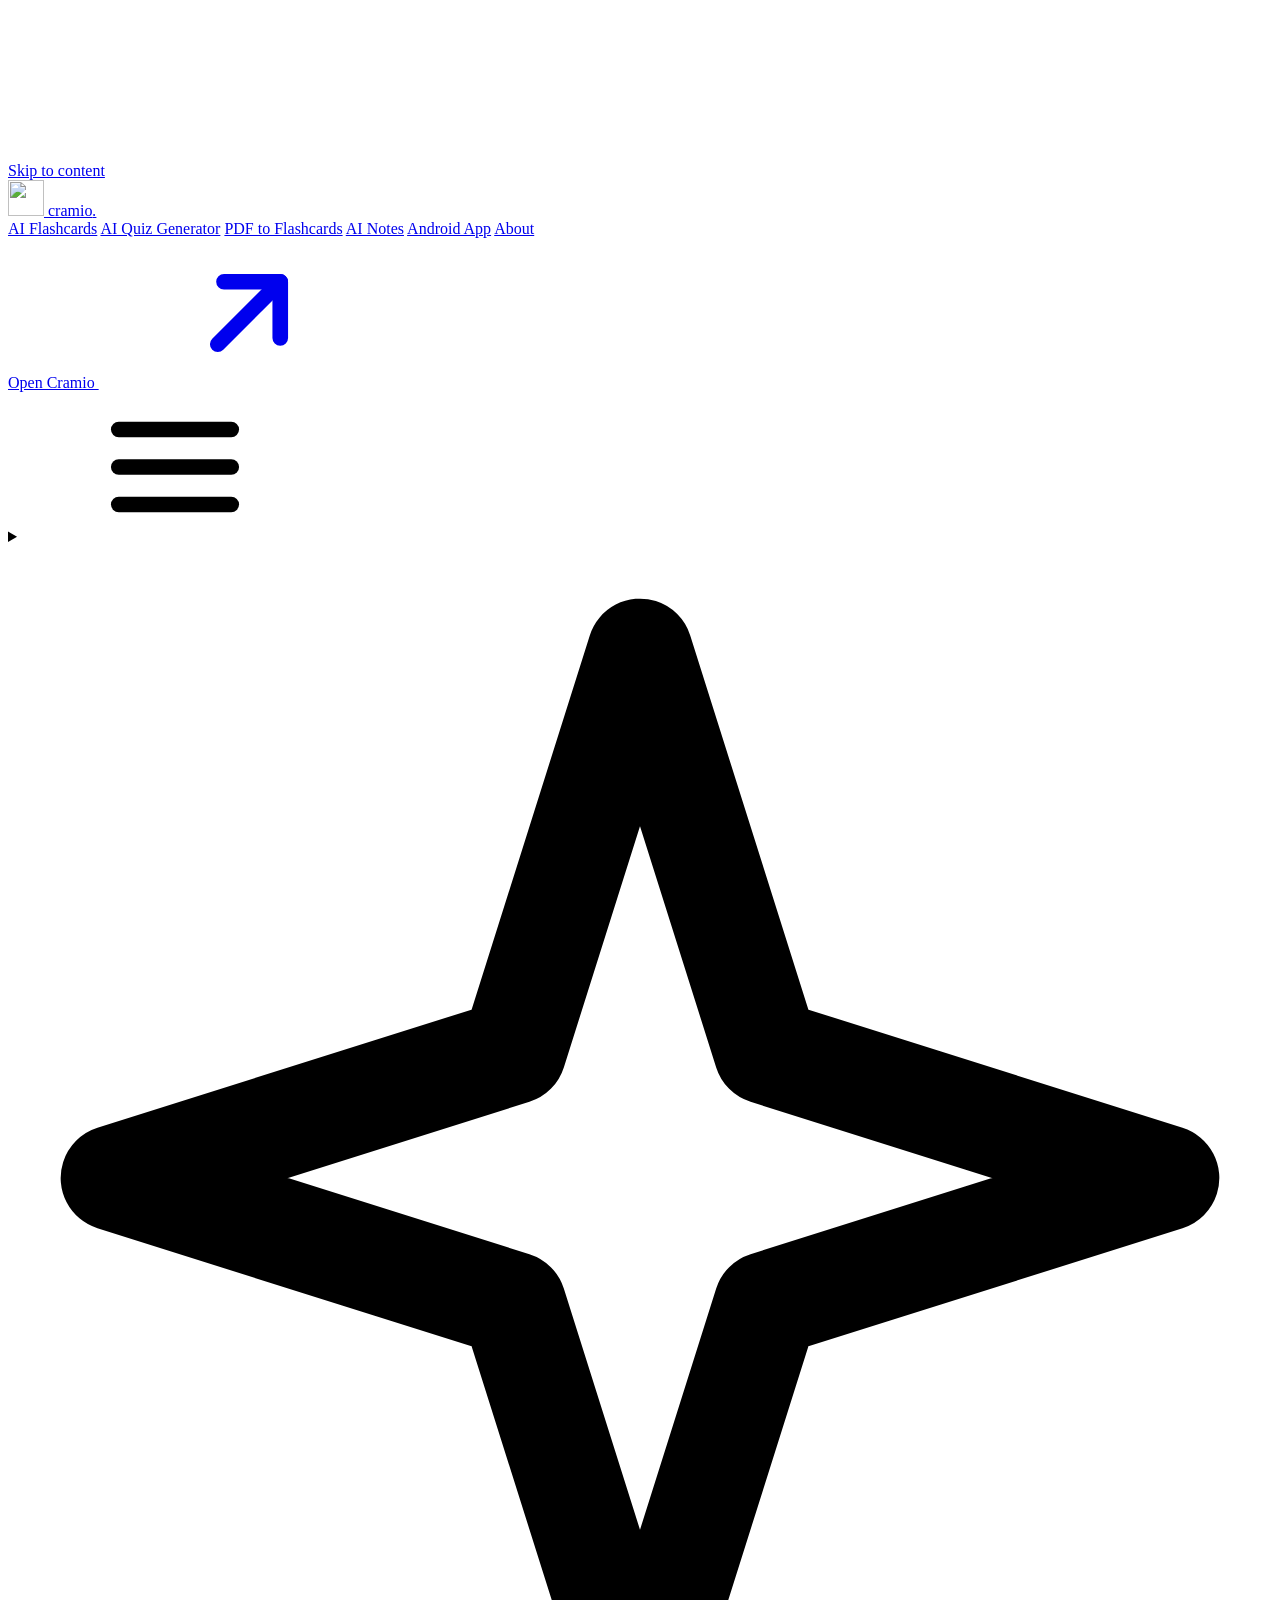
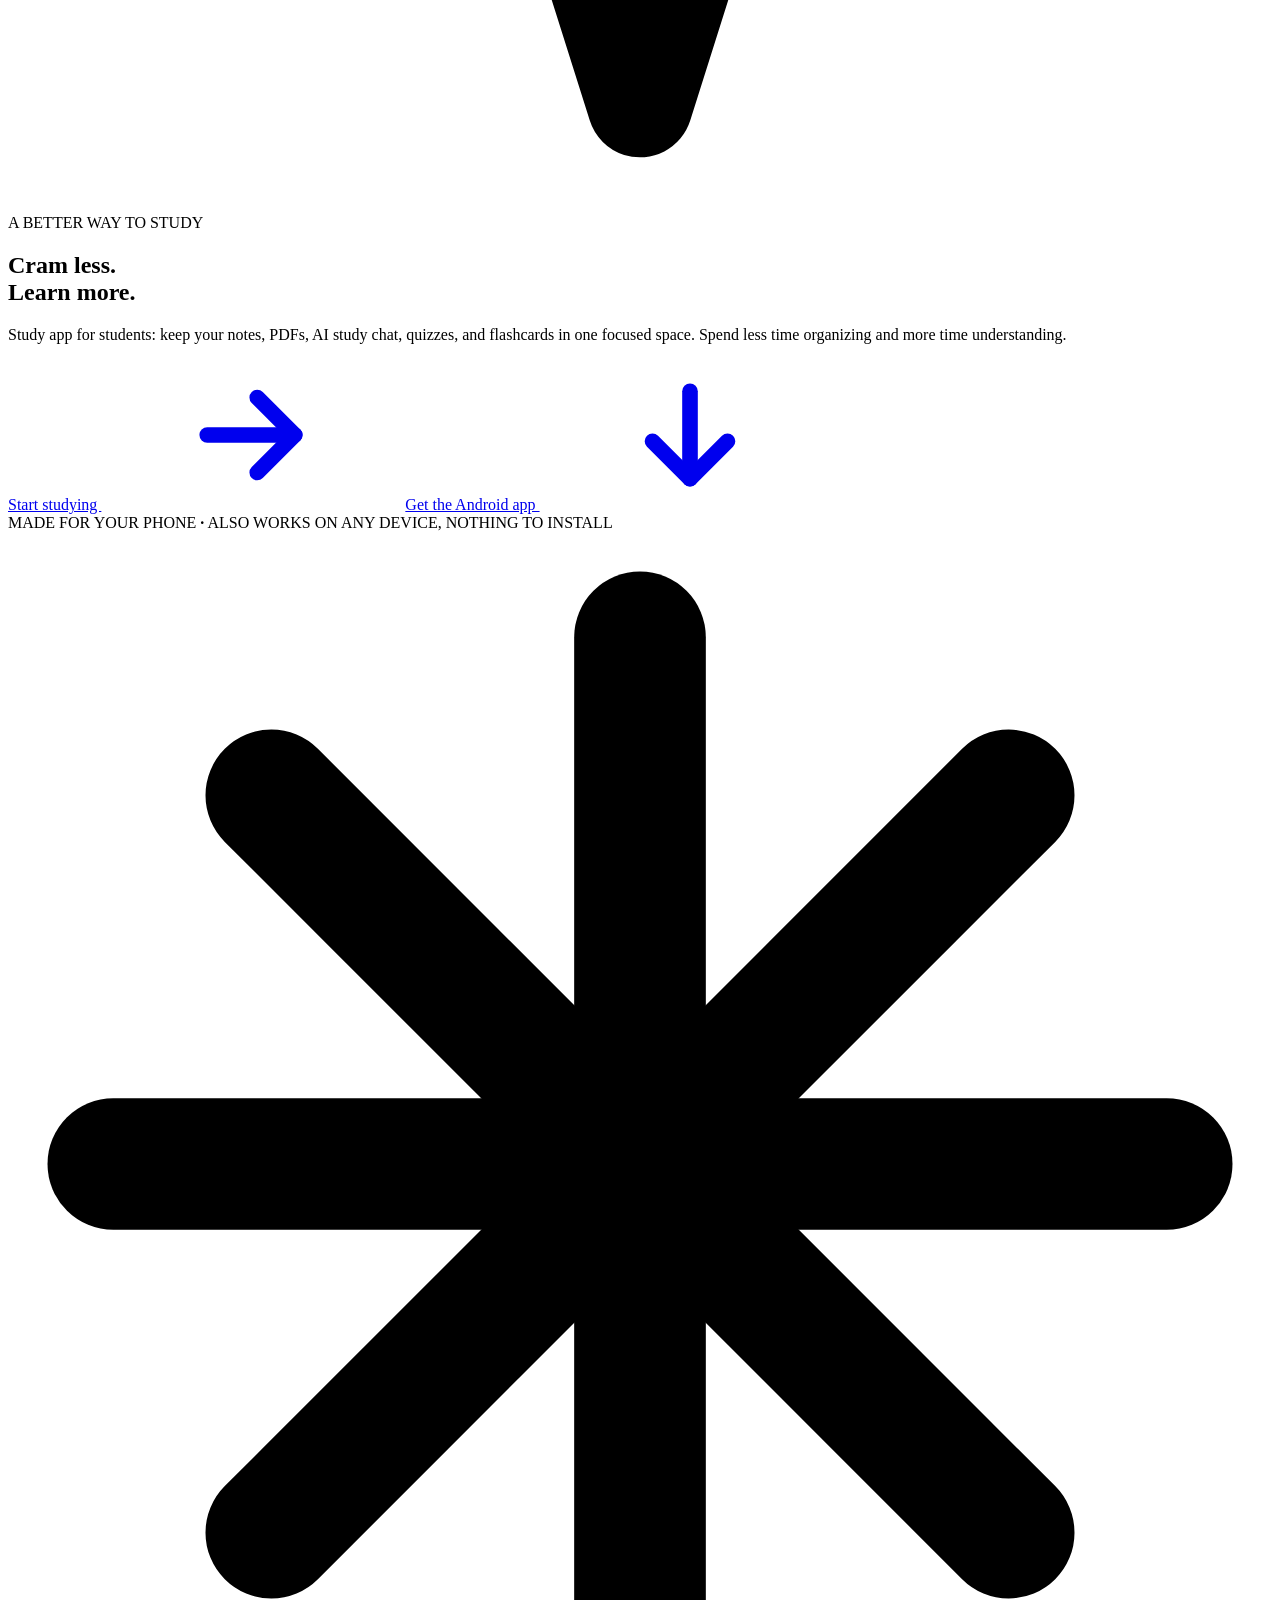
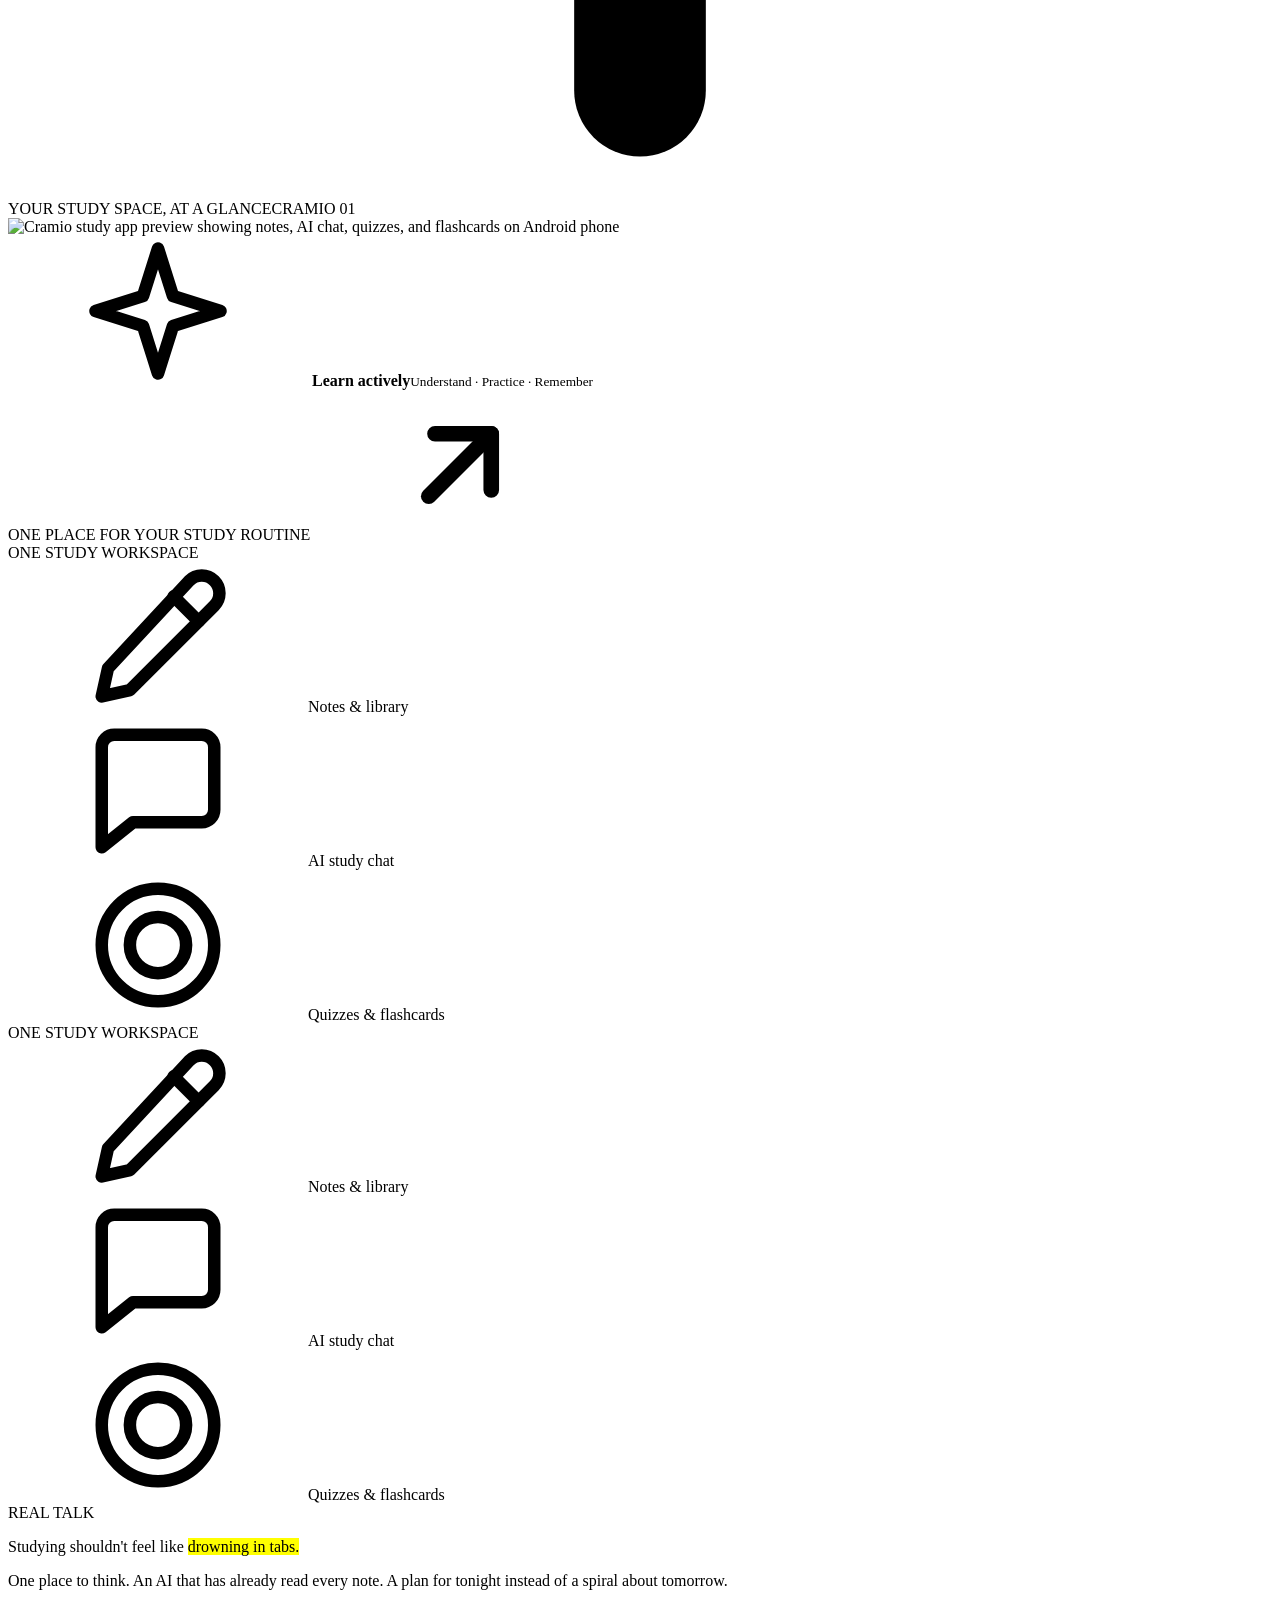
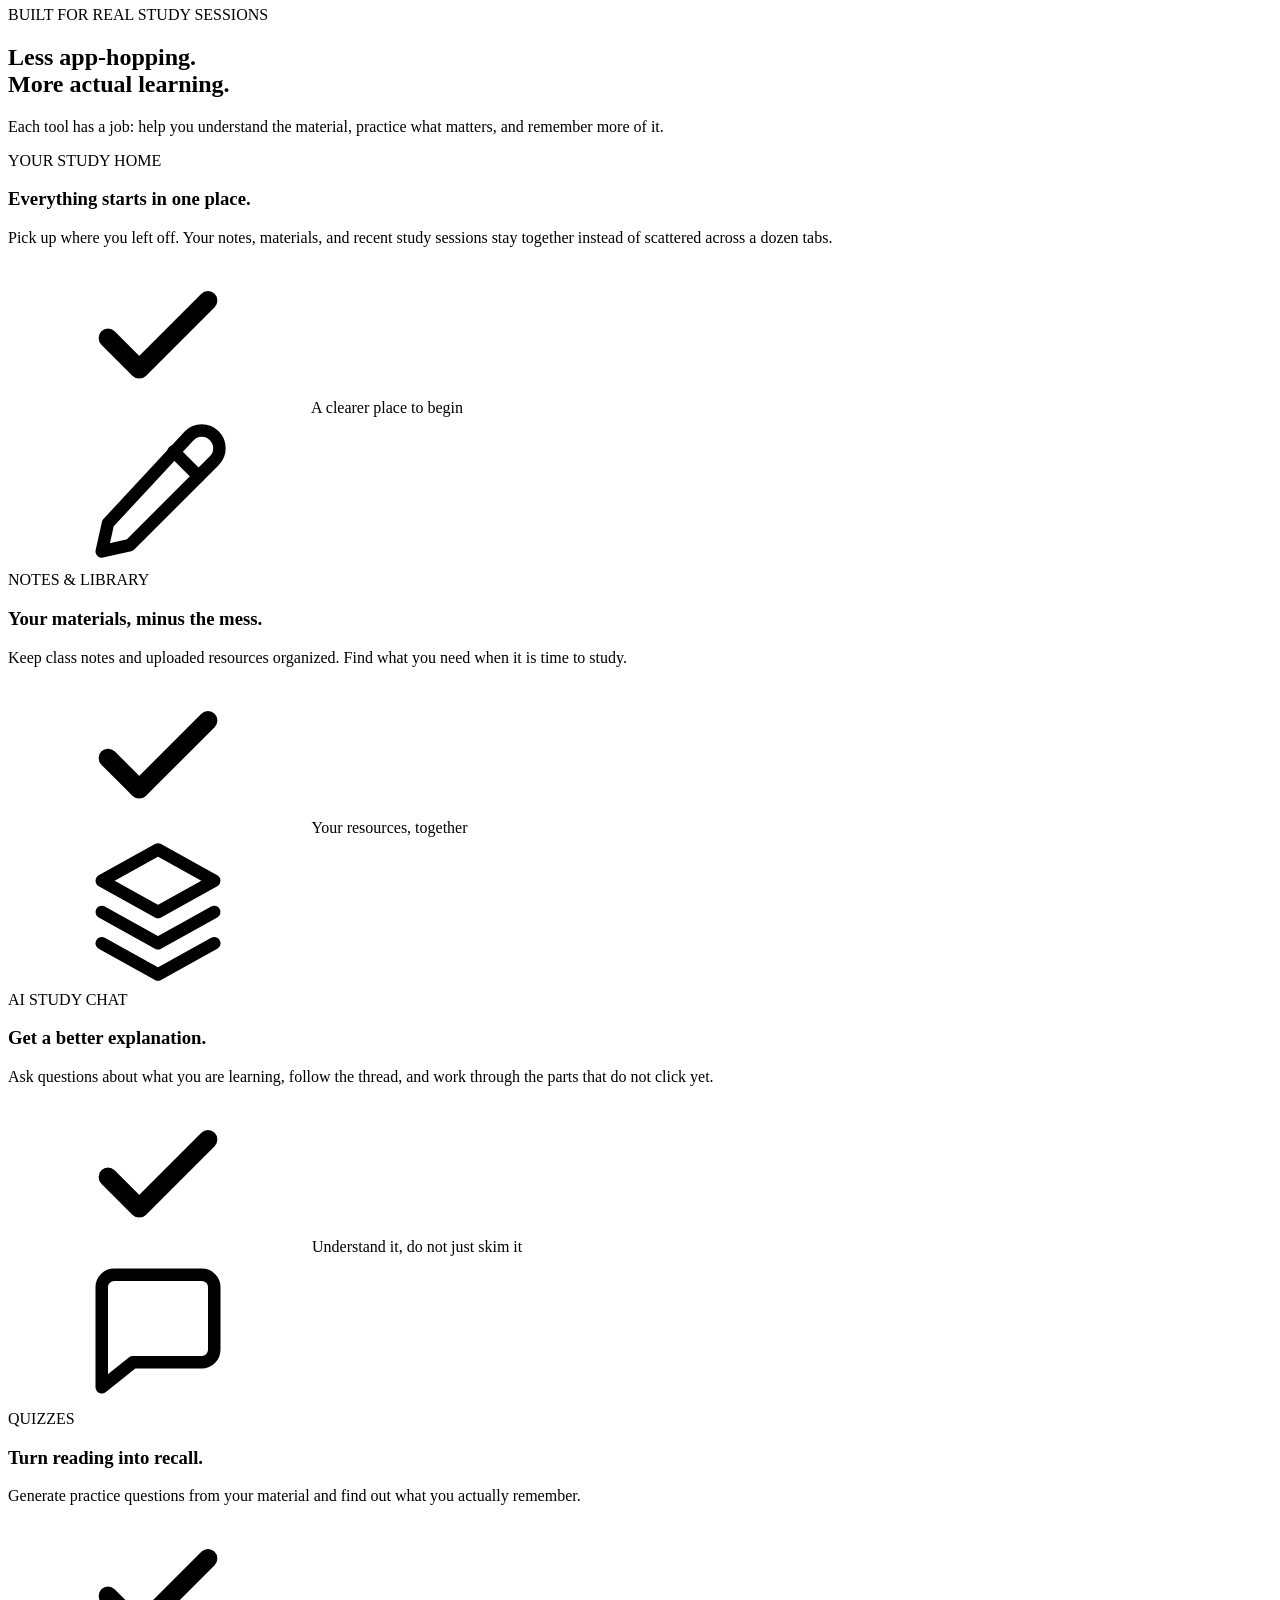
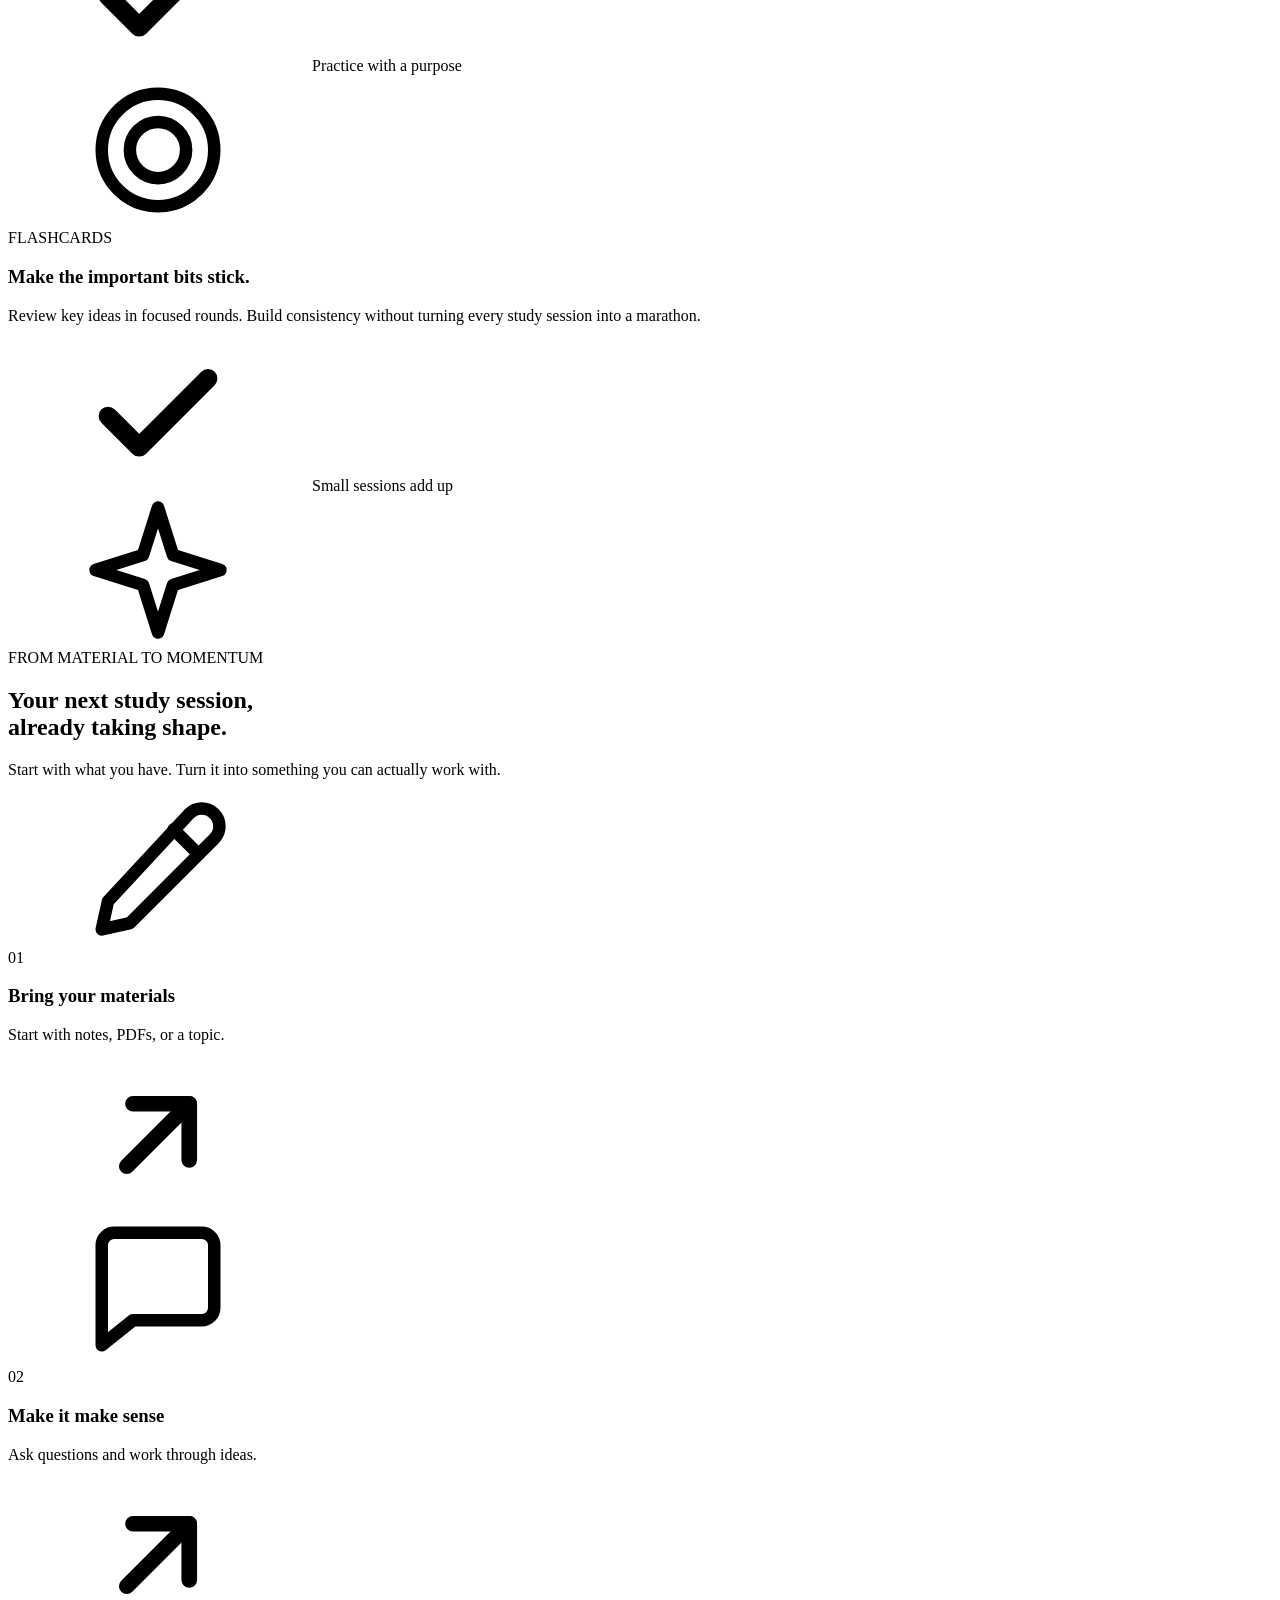
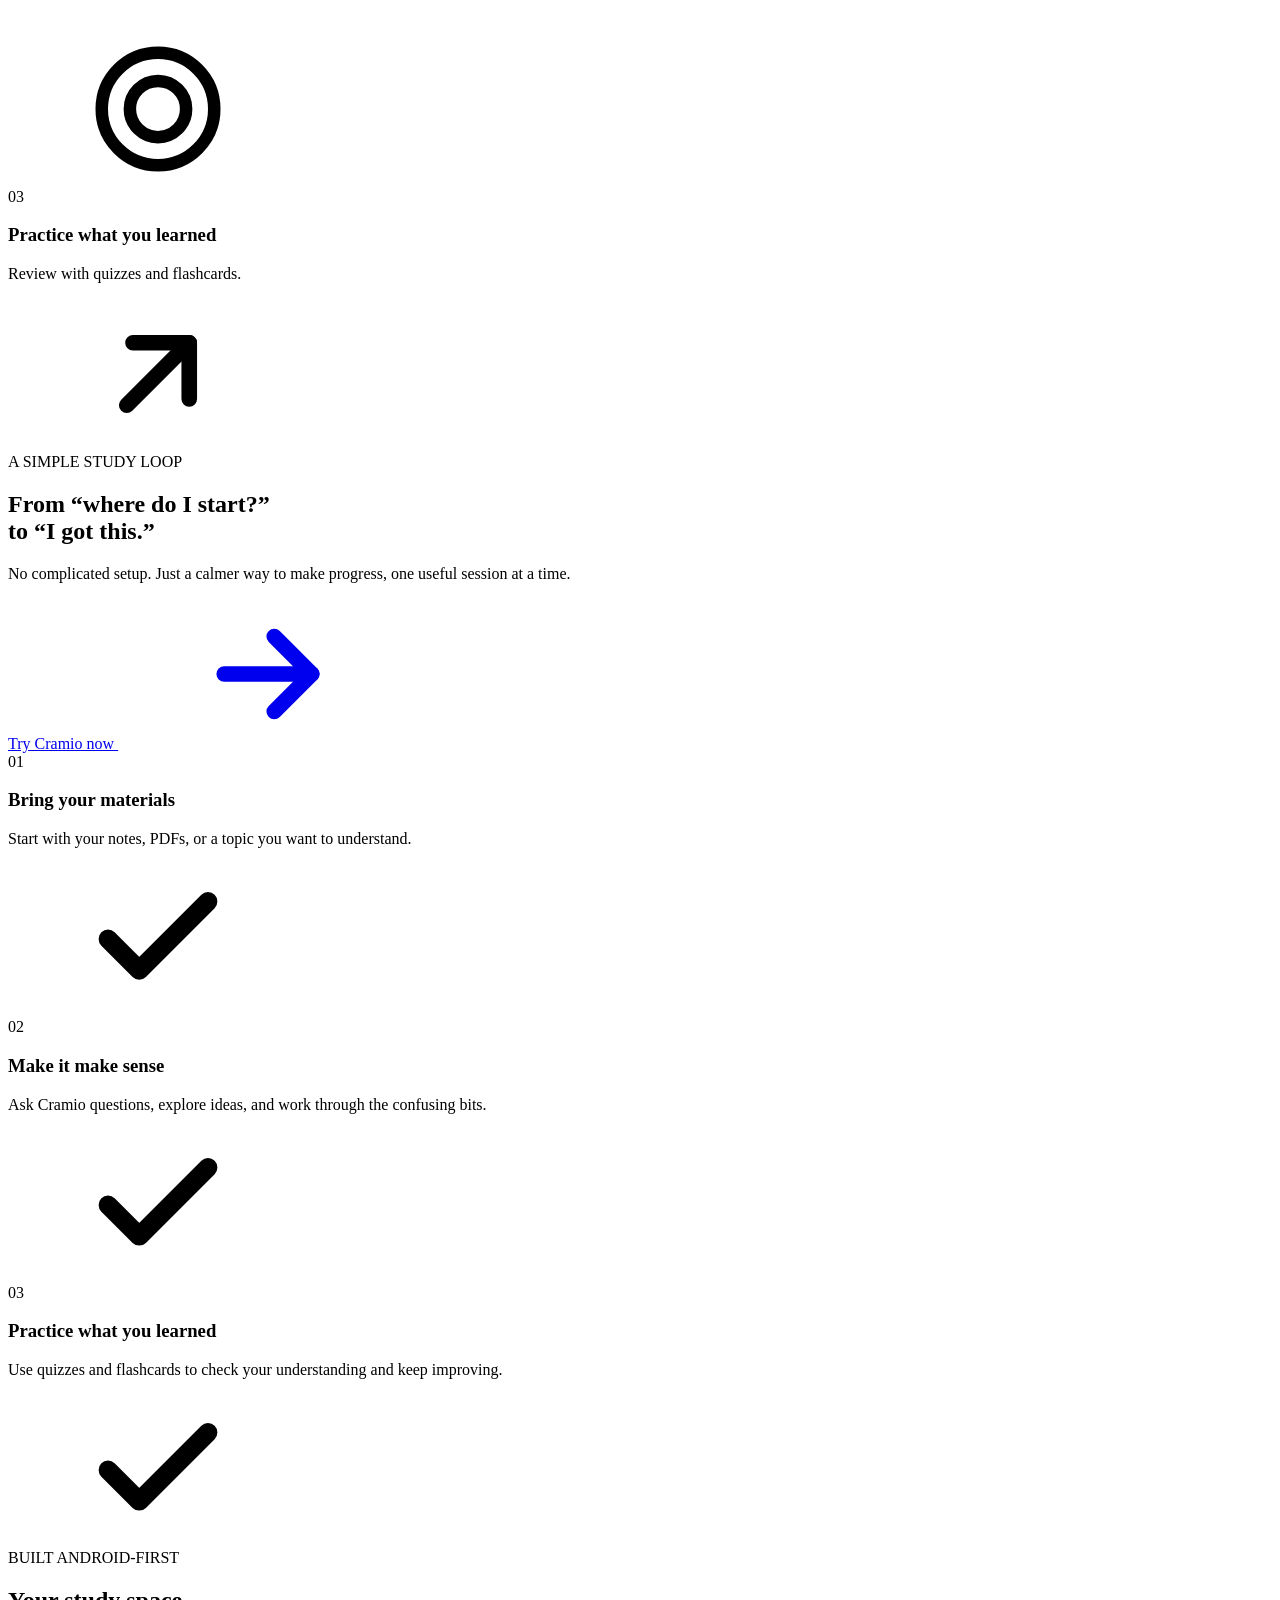
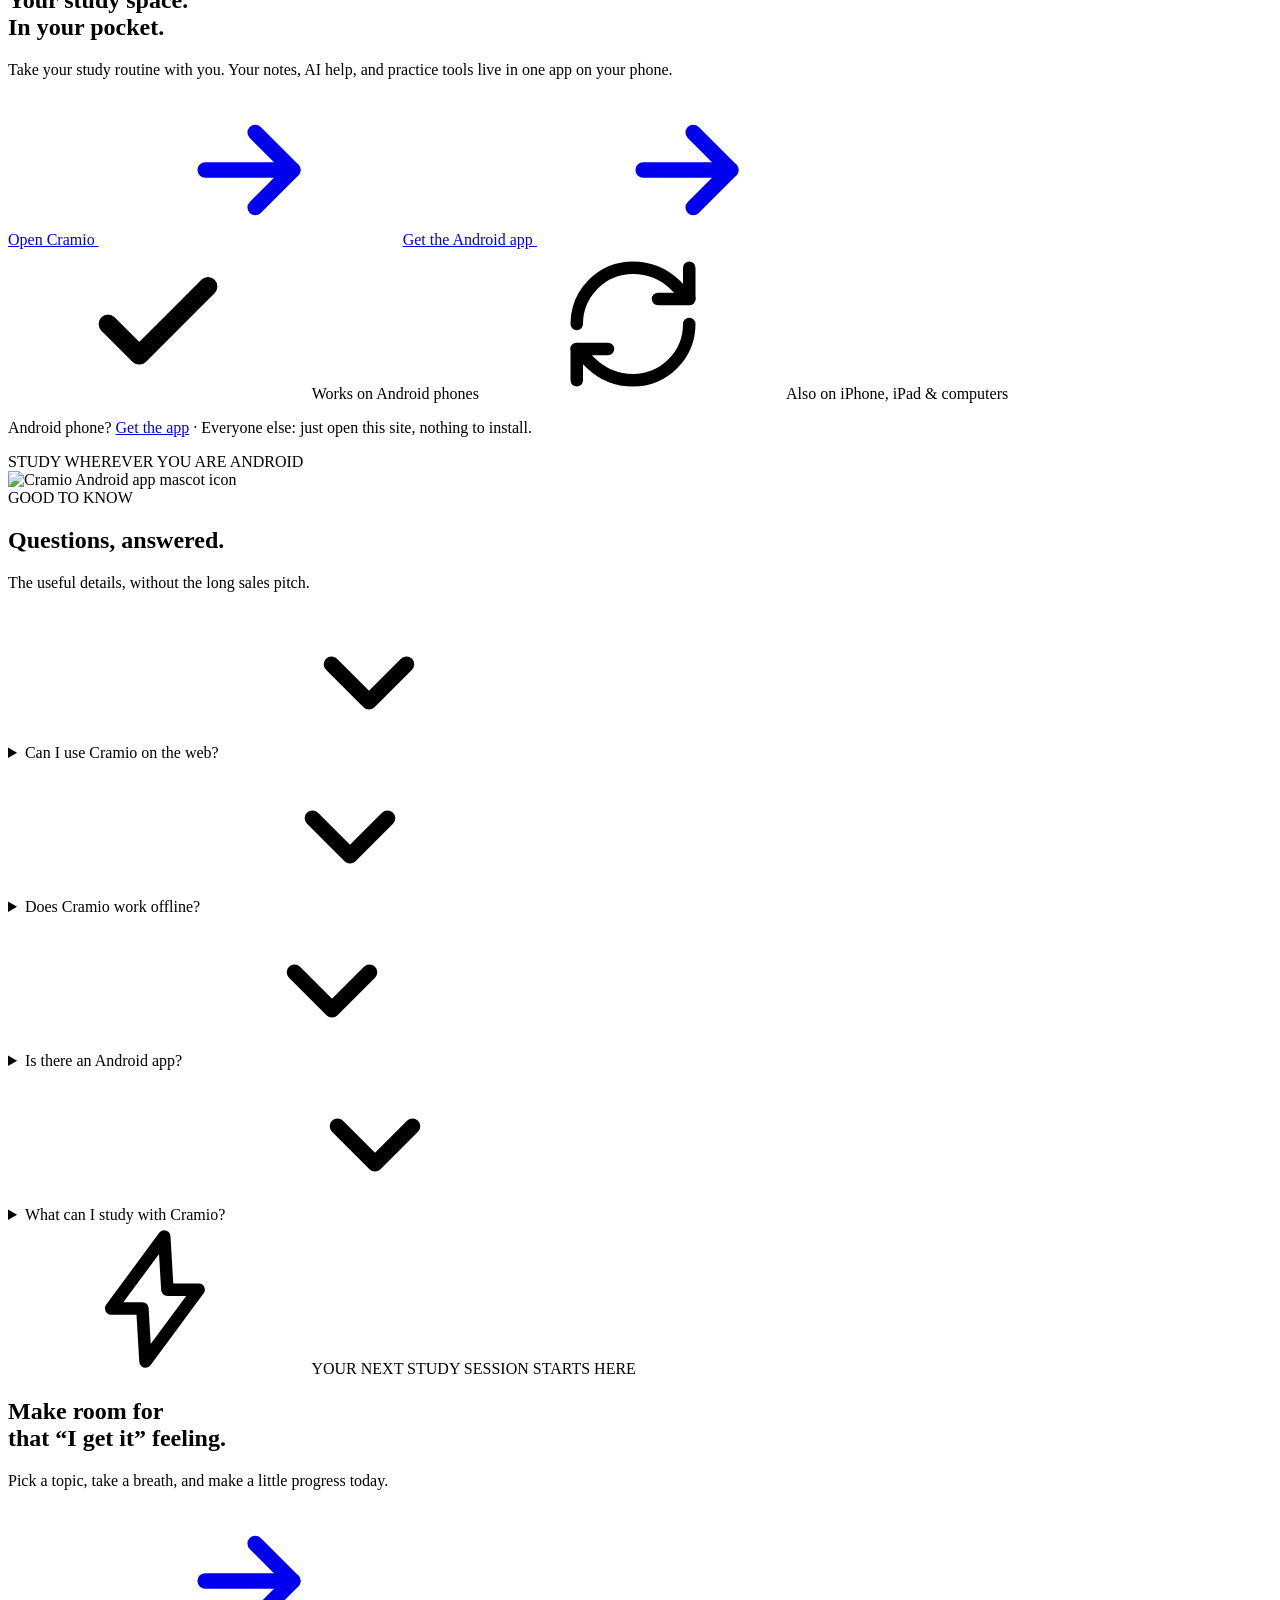
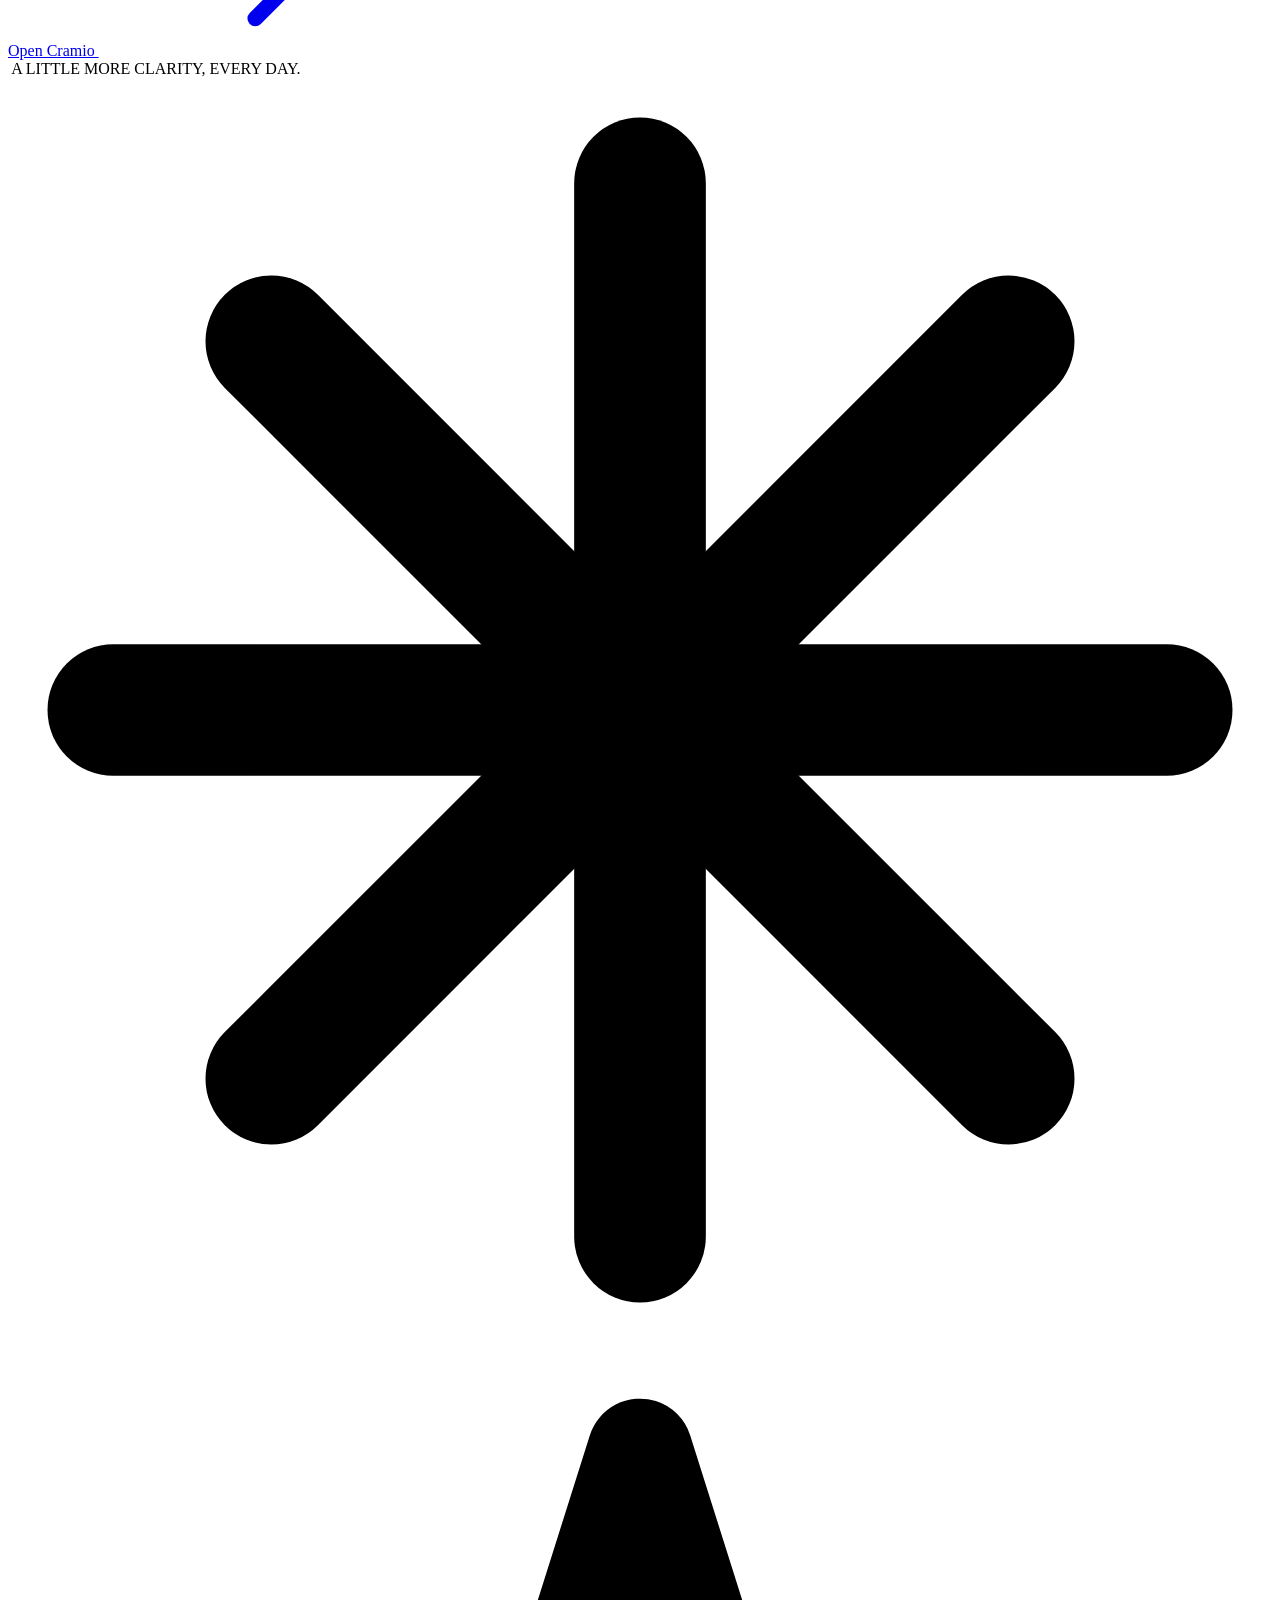
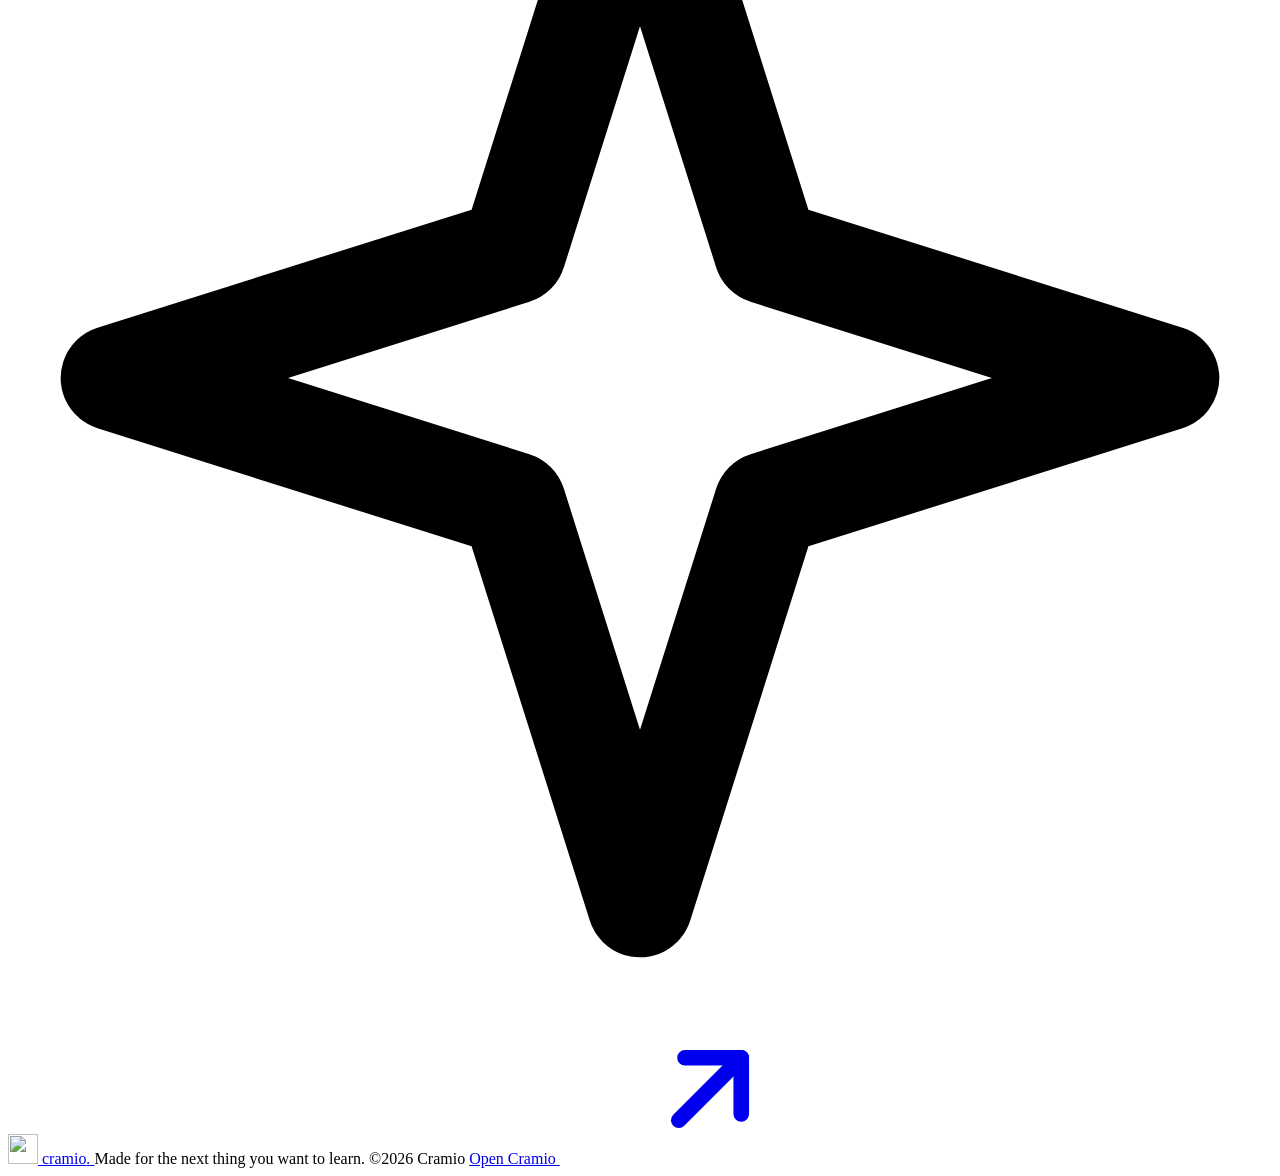
==== commit ad898474: "seo: build dedicated landing pages for AI flashcards, quizzes, PDF-to-flashcards, AI notes, Android " ====
--- a/public/index.html
+++ b/public/index.html
@@ -7,9 +7,10 @@
     <meta name="description" content="Cramio is the study app for students: notes, PDFs, AI study chat, quizzes, and flashcards in one focused space. Get the Android app or use it on any device, nothing to install." />
     <meta name="application-name" content="Cramio" />
     <meta name="keywords" content="study app, student app, notes, flashcards, quizzes, AI study chat, Android app" />
-    <meta name="robots" content="index, follow" />
+    <meta name="robots" content="index, follow, max-snippet:-1, max-image-preview:large, max-video-preview:-1" />
     <link rel="canonical" href="https://cramio.site/" />
     <meta property="og:type" content="website" />
+    <meta property="og:locale" content="en_US" />
     <meta property="og:site_name" content="Cramio" />
     <meta property="og:title" content="Cramio - Study App for Students: Notes, Flashcards &amp; Quizzes" />
     <meta property="og:description" content="Cramio is the study app for students: notes, PDFs, AI study chat, quizzes, and flashcards in one focused space. Get the Android app or use it on any device, nothing to install." />
@@ -30,6 +31,8 @@
     <title>Cramio - Study App for Students: Notes, Flashcards &amp; Quizzes</title>
     <link rel="preconnect" href="https://fonts.googleapis.com" />
     <link rel="preconnect" href="https://fonts.gstatic.com" crossorigin />
+    <link rel="preconnect" href="https://app.cramio.site" />
+    <link rel="preconnect" href="https://github.com" />
     <link rel="stylesheet" href="https://fonts.googleapis.com/css2?family=DM+Sans:wght@400;500;600;700;800&family=Manrope:wght@400;500;600;700;800&display=swap" />
     <link rel="stylesheet" href="/styles.css" />
     <script type="application/ld+json">
@@ -37,7 +40,7 @@
       "@context": "https://schema.org",
       "@graph": [
         {
-          "@type": "Organization",
+          "@type": "EducationalOrganization",
           "@id": "https://cramio.site/#org",
           "name": "Cramio",
           "url": "https://cramio.site/",
@@ -67,6 +70,35 @@
           "isAccessibleForFree": true
         },
         {
+          "@type": "ImageObject",
+          "@id": "https://cramio.site/#banner",
+          "url": "https://cramio.site/banner.jpg",
+          "name": "Cramio study app preview",
+          "description": "Cramio study app preview showing notes, AI chat, quizzes, and flashcards on Android phone",
+          "width": 2048,
+          "height": 1152,
+          "publisher": { "@id": "https://cramio.site/#org" }
+        },
+        {
+          "@type": "SoftwareApplication",
+          "@id": "https://cramio.site/#android-app",
+          "name": "Cramio - Study App for Android",
+          "applicationCategory": "EducationalApplication",
+          "operatingSystem": "Android",
+          "audience": "Students",
+          "description": "Cramio Android app: notes, PDFs, AI study chat, quizzes, and flashcards in one focused study space.",
+          "offers": {
+            "@type": "Offer",
+            "url": "https://github.com/ravvdevv/cramio-landing/releases/latest/download/cramio-v1.0.3.apk",
+            "availability": "https://schema.org/InStock",
+            "priceCurrency": "USD",
+            "price": "0"
+          },
+          "publisher": { "@id": "https://cramio.site/#org" },
+          "isAccessibleForFree": true,
+          "sameAs": "https://app.cramio.site/"
+        },
+        {
           "@type": "WebPage",
           "@id": "https://cramio.site/#page",
           "url": "https://cramio.site/",
@@ -74,6 +106,10 @@
           "description": "Cramio is the study app for students: notes, PDFs, AI study chat, quizzes, and flashcards in one focused space. Android app available, plus web access on any device.",
           "isPartOf": { "@id": "https://cramio.site/#site" },
           "primaryContentOfPage": { "@id": "https://cramio.site/#app" },
+          "author": { "@id": "https://cramio.site/#org" },
+          "publisher": { "@id": "https://cramio.site/#org" },
+          "datePublished": "2026-11-01",
+          "dateModified": "2026-11-01",
           "inLanguage": "en",
           "isAccessibleForFree": true
         },
@@ -155,19 +191,23 @@
             <span>cramio<i class="brand-dot">.</i></span>
           </a>
           <nav class="desktop-nav" aria-label="Main navigation">
-            <a href="#features">Features</a>
-            <a href="#workflow">How it works</a>
-            <a href="#android">Android</a>
-            <a href="#faq">FAQ</a>
+            <a href="/ai-flashcard-generator/">AI Flashcards</a>
+            <a href="/ai-quiz-generator/">AI Quiz Generator</a>
+            <a href="/pdf-to-flashcards/">PDF to Flashcards</a>
+            <a href="/ai-notes-generator/">AI Notes</a>
+            <a href="/android-study-app/">Android App</a>
+            <a href="/about/">About</a>
           </nav>
           <a class="button button-lavender header-cta" href="https://app.cramio.site">Open Cramio <span class="icon"><svg><use href="#i-arrow-up-right"/></svg></span></a>
           <details class="mobile-nav">
             <summary aria-label="Open navigation"><span class="icon"><svg><use href="#i-menu"/></svg></span></summary>
             <nav aria-label="Mobile navigation">
-              <a href="#features">Features</a>
-              <a href="#workflow">How it works</a>
-              <a href="#android">Android</a>
-              <a href="#faq">FAQ</a>
+              <a href="/ai-flashcard-generator/">AI Flashcards</a>
+              <a href="/ai-quiz-generator/">AI Quiz Generator</a>
+              <a href="/pdf-to-flashcards/">PDF to Flashcards</a>
+              <a href="/ai-notes-generator/">AI Notes</a>
+              <a href="/android-study-app/">Android App</a>
+              <a href="/about/">About</a>
               <a class="mobile-cta" href="https://app.cramio.site">Open Cramio <span class="icon"><svg><use href="#i-arrow-up-right"/></svg></span></a>
             </nav>
           </details>
@@ -358,7 +398,7 @@
           <div class="android-preview reveal">
             <div class="android-preview-label">STUDY WHEREVER YOU ARE <span>ANDROID</span></div>
             <div class="android-frame">
-              <img class="android-mockup" src="/icon.png" alt="Cramio Android app mascot icon" loading="lazy" decoding="async" />
+              <img class="android-mockup" src="/icon.png" alt="Cramio Android app mascot icon" width="288" height="288" loading="lazy" decoding="async" />
               <span class="android-orbit orbit-one"></span>
               <span class="android-orbit orbit-two"></span>
             </div>
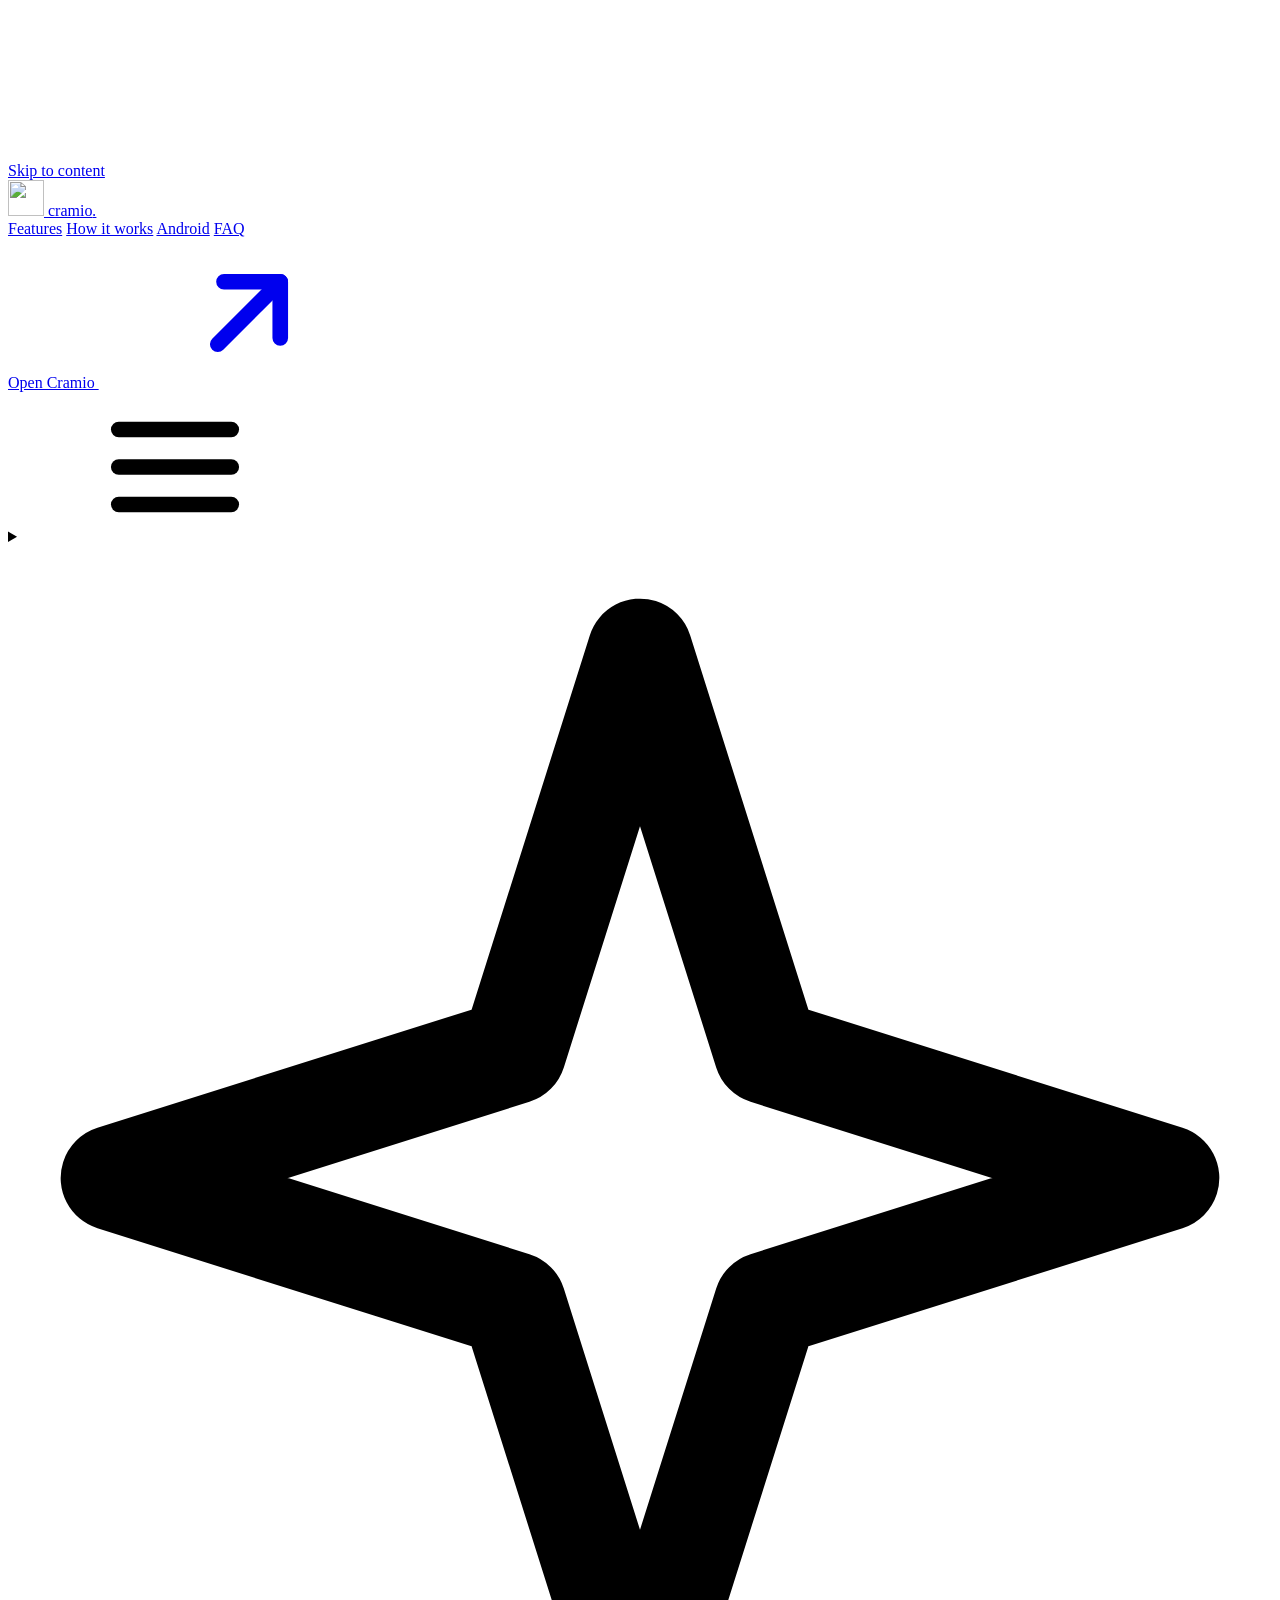
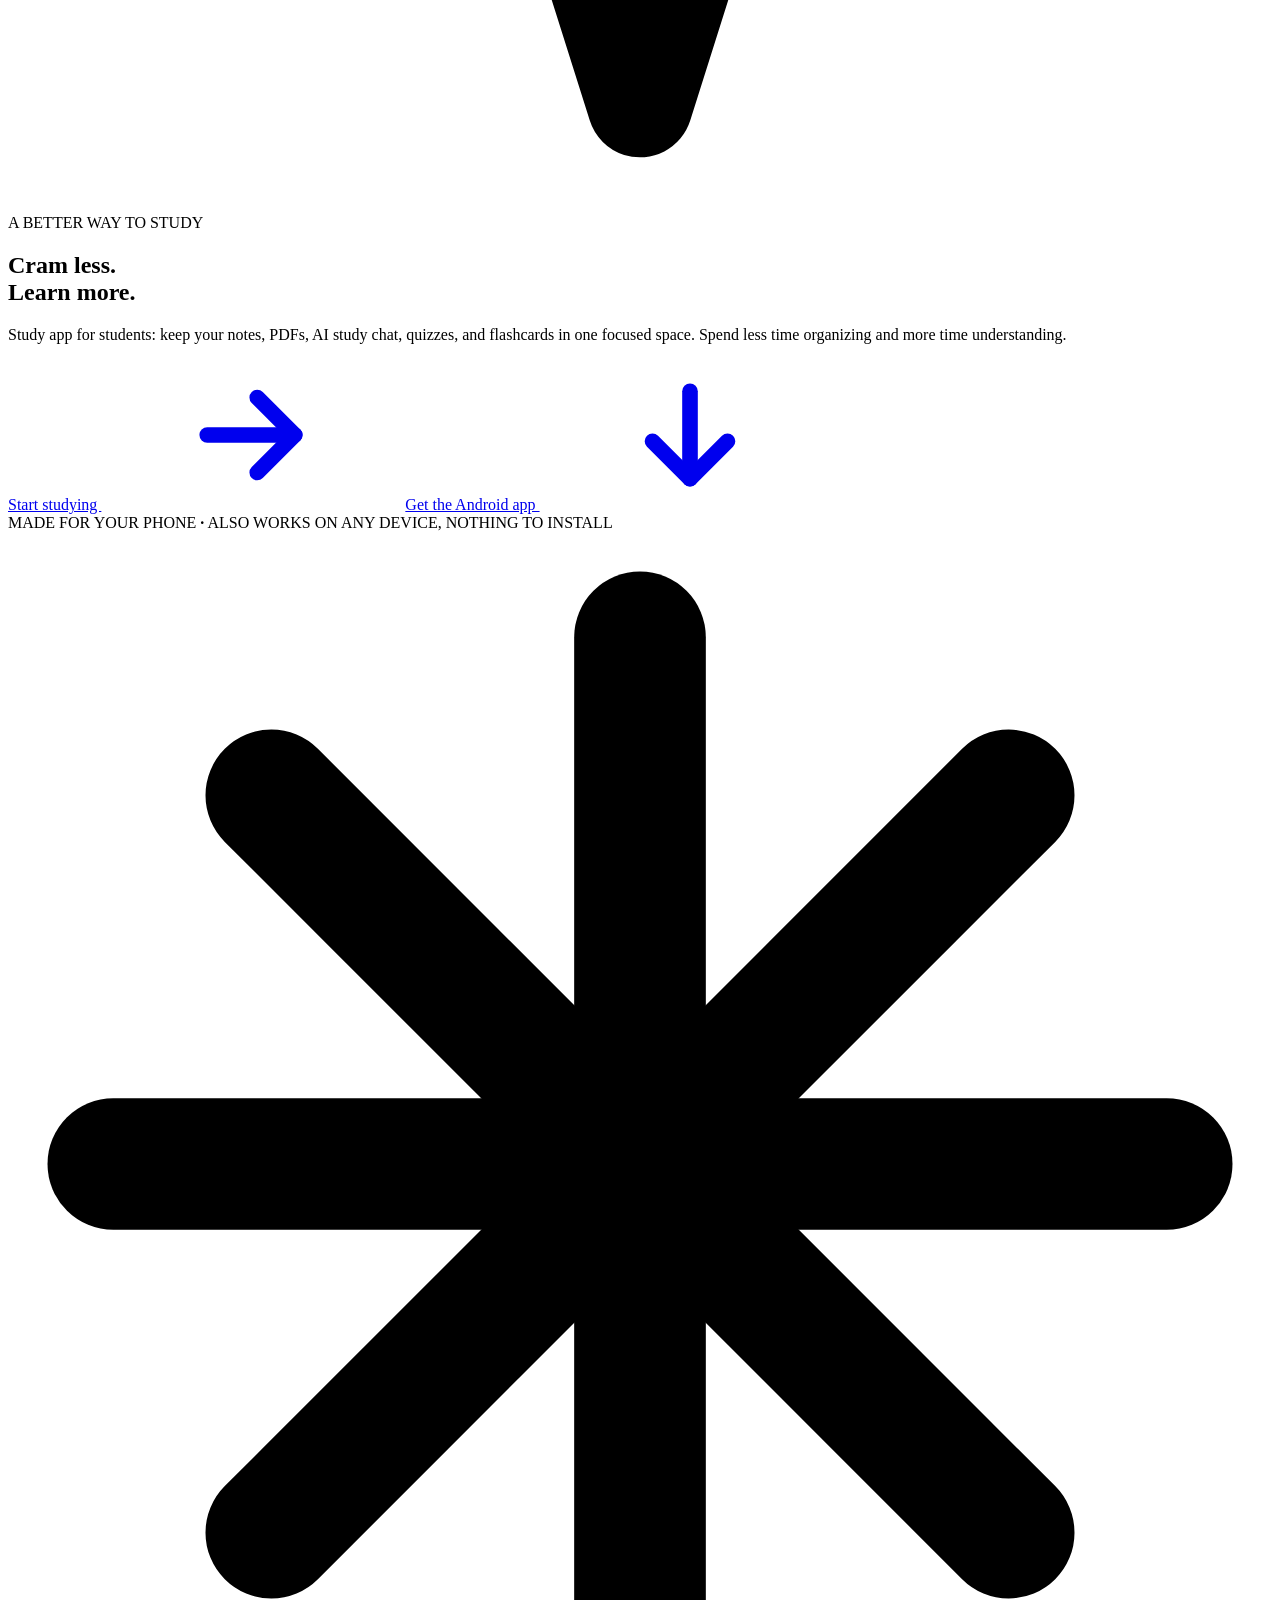
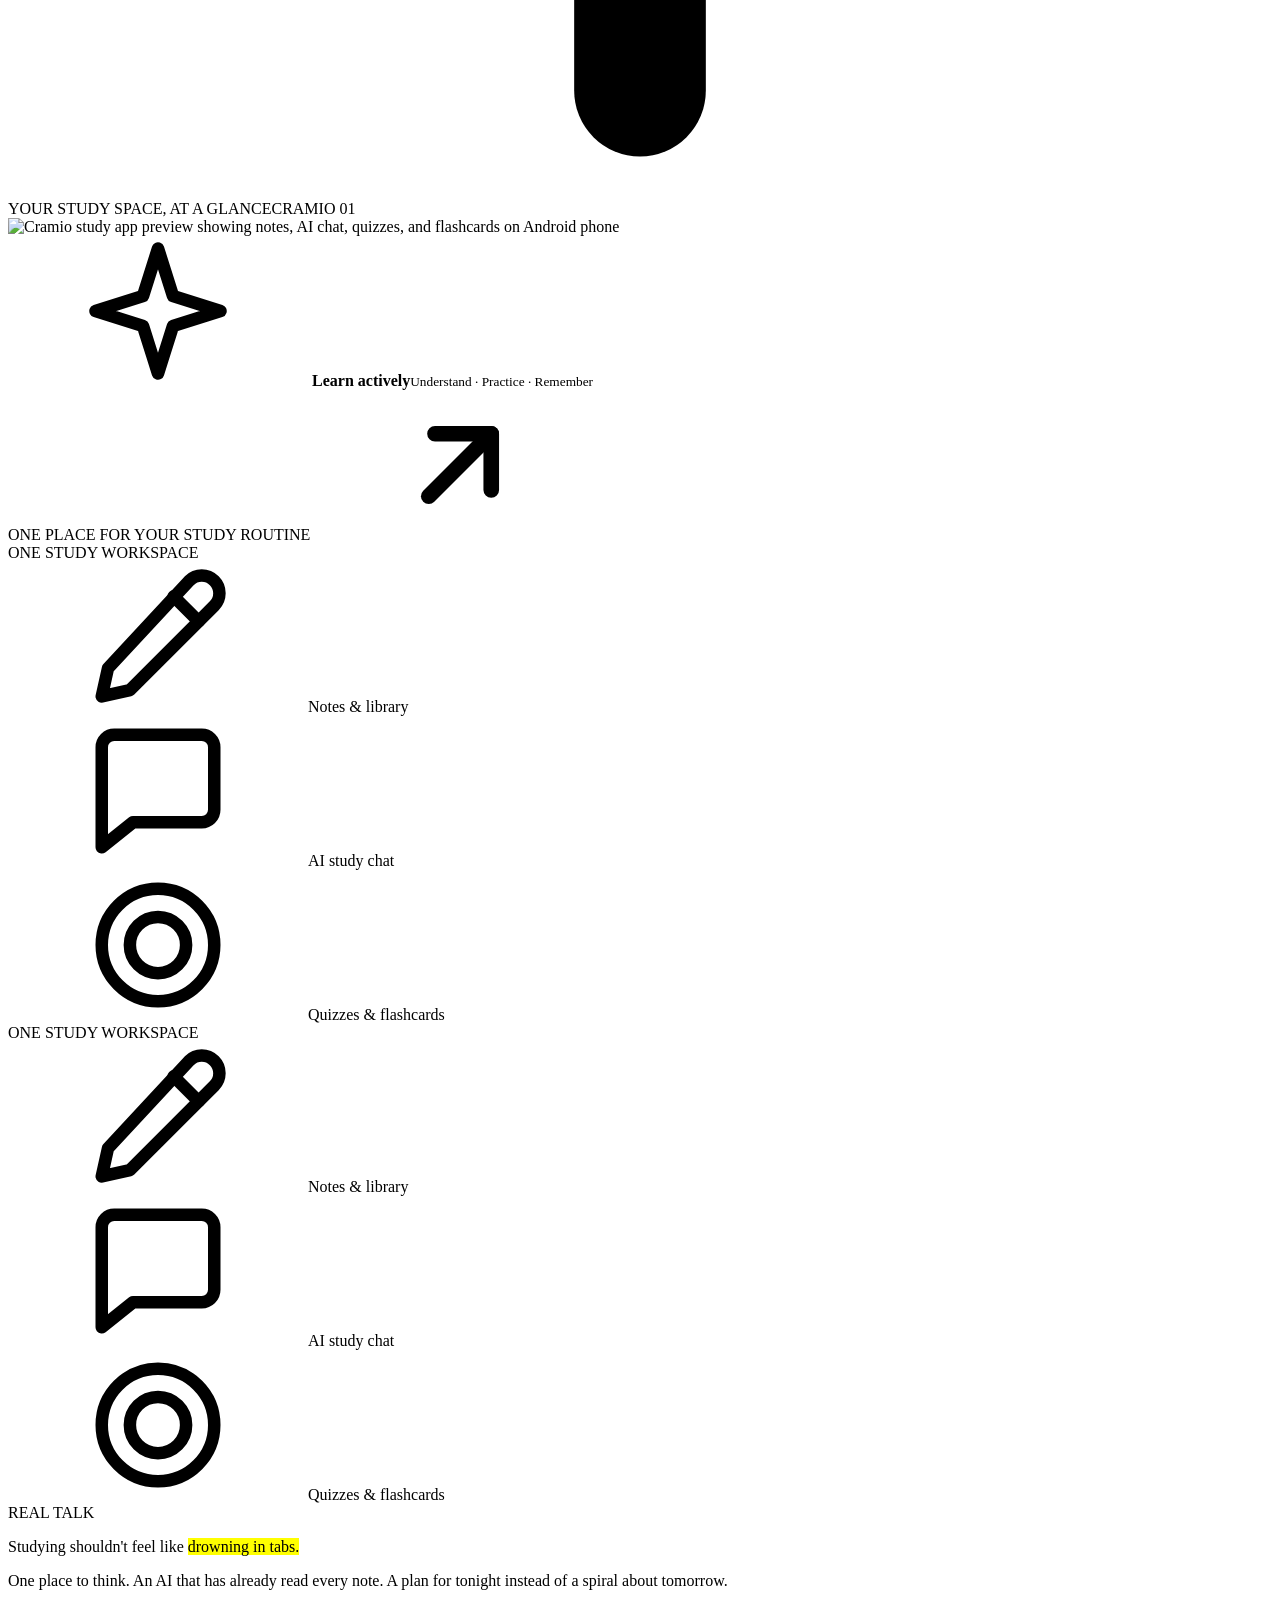
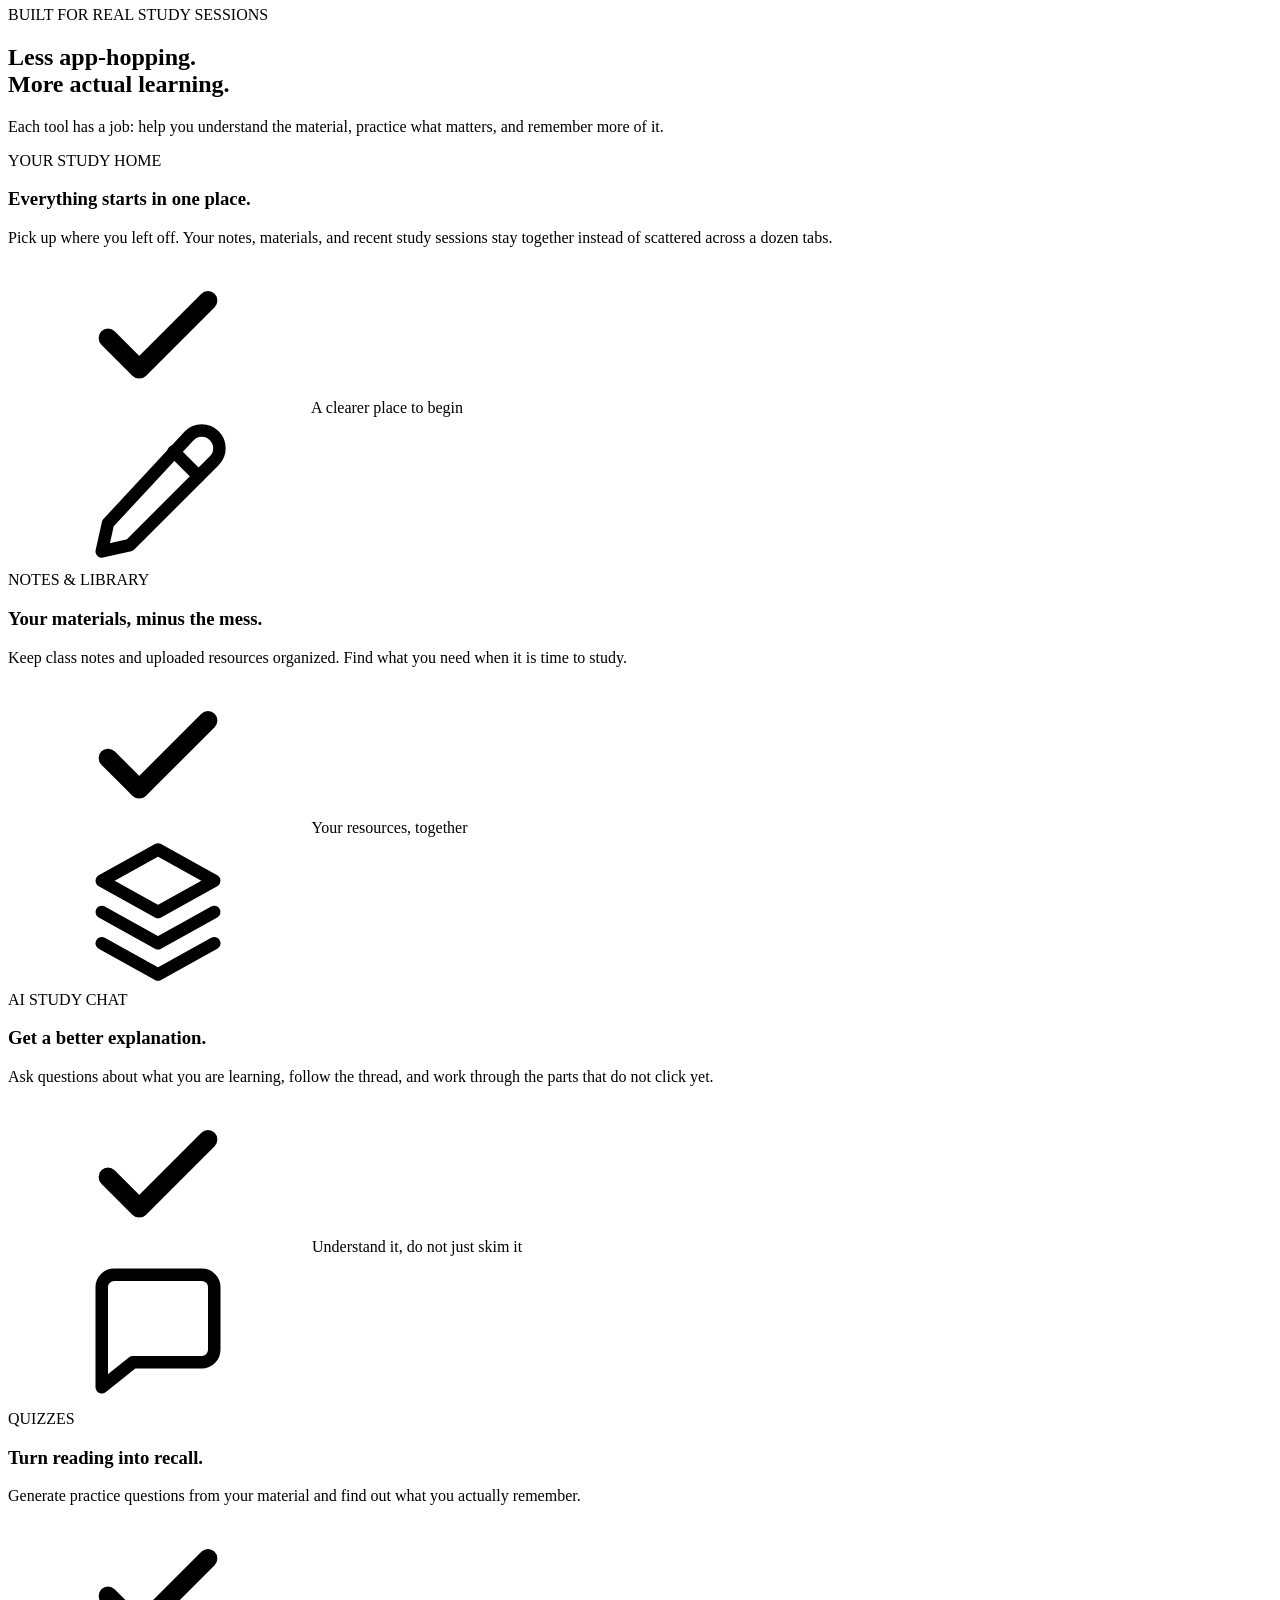
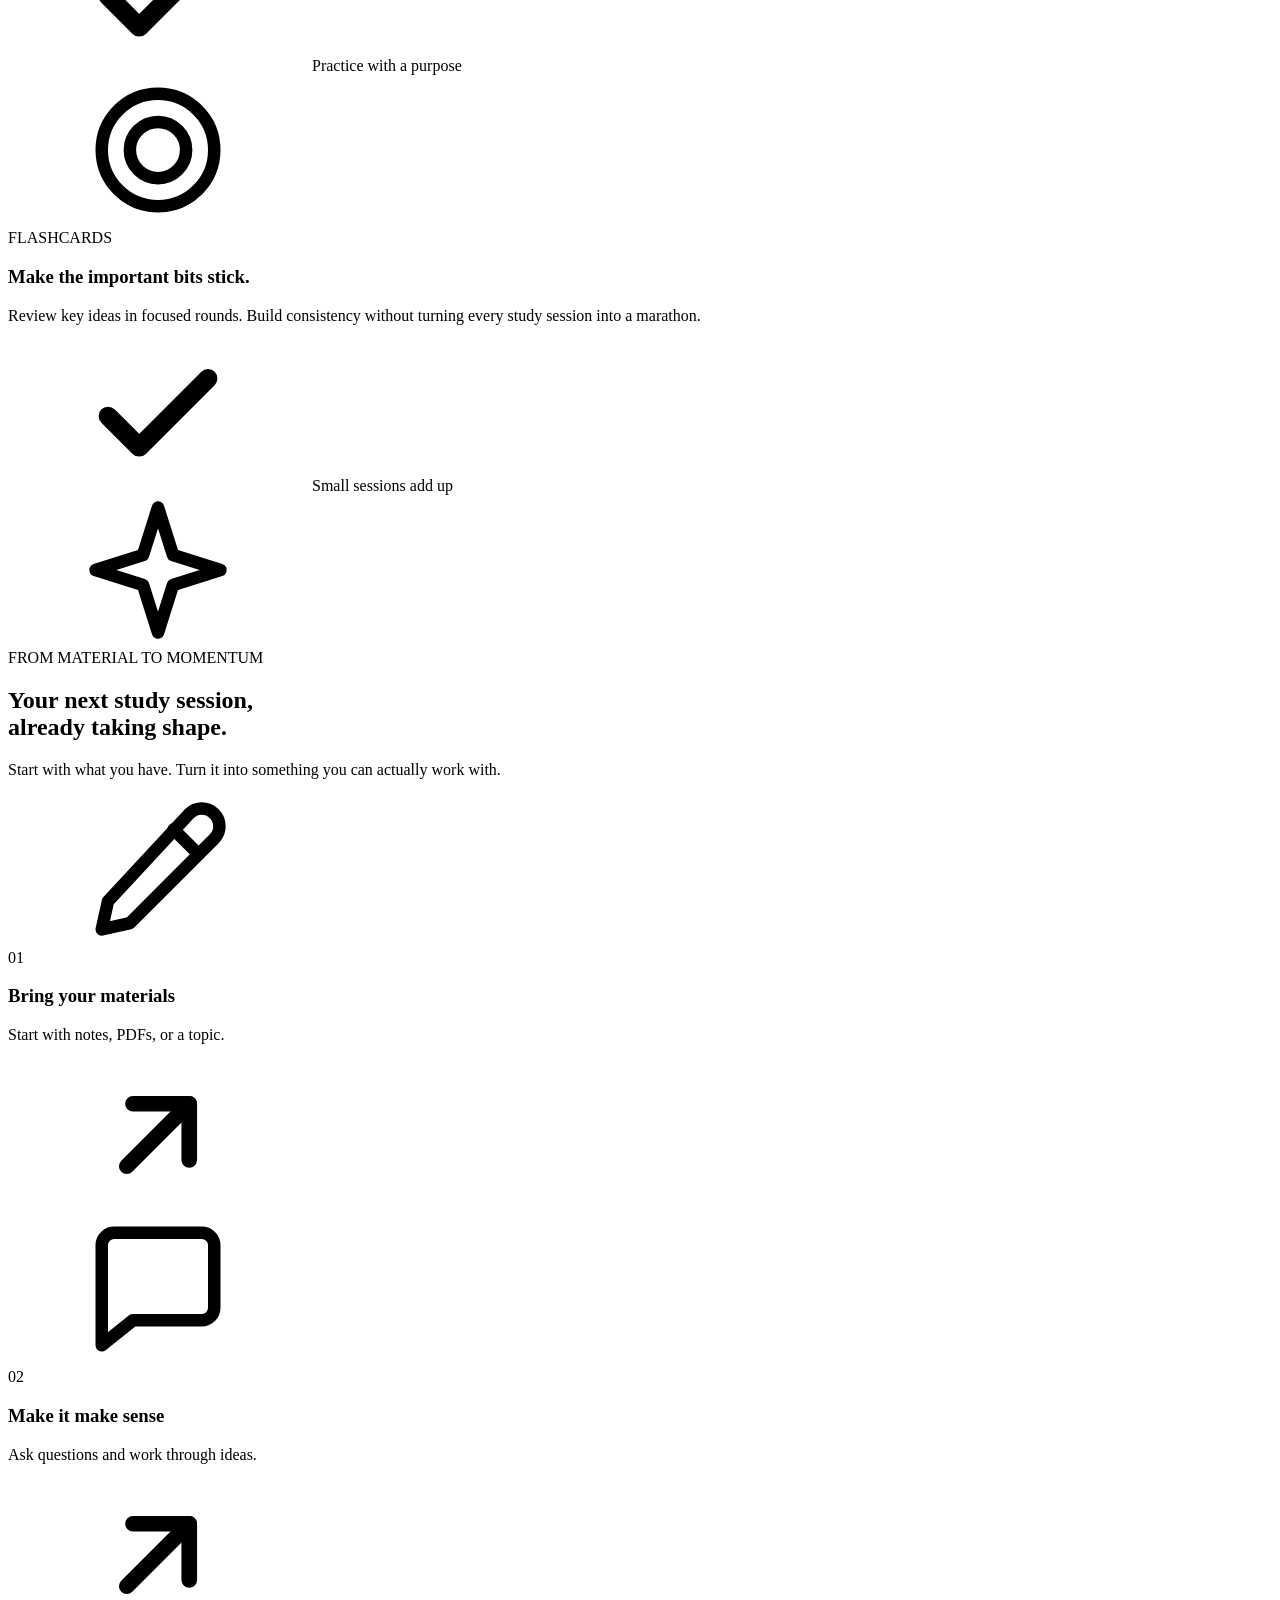
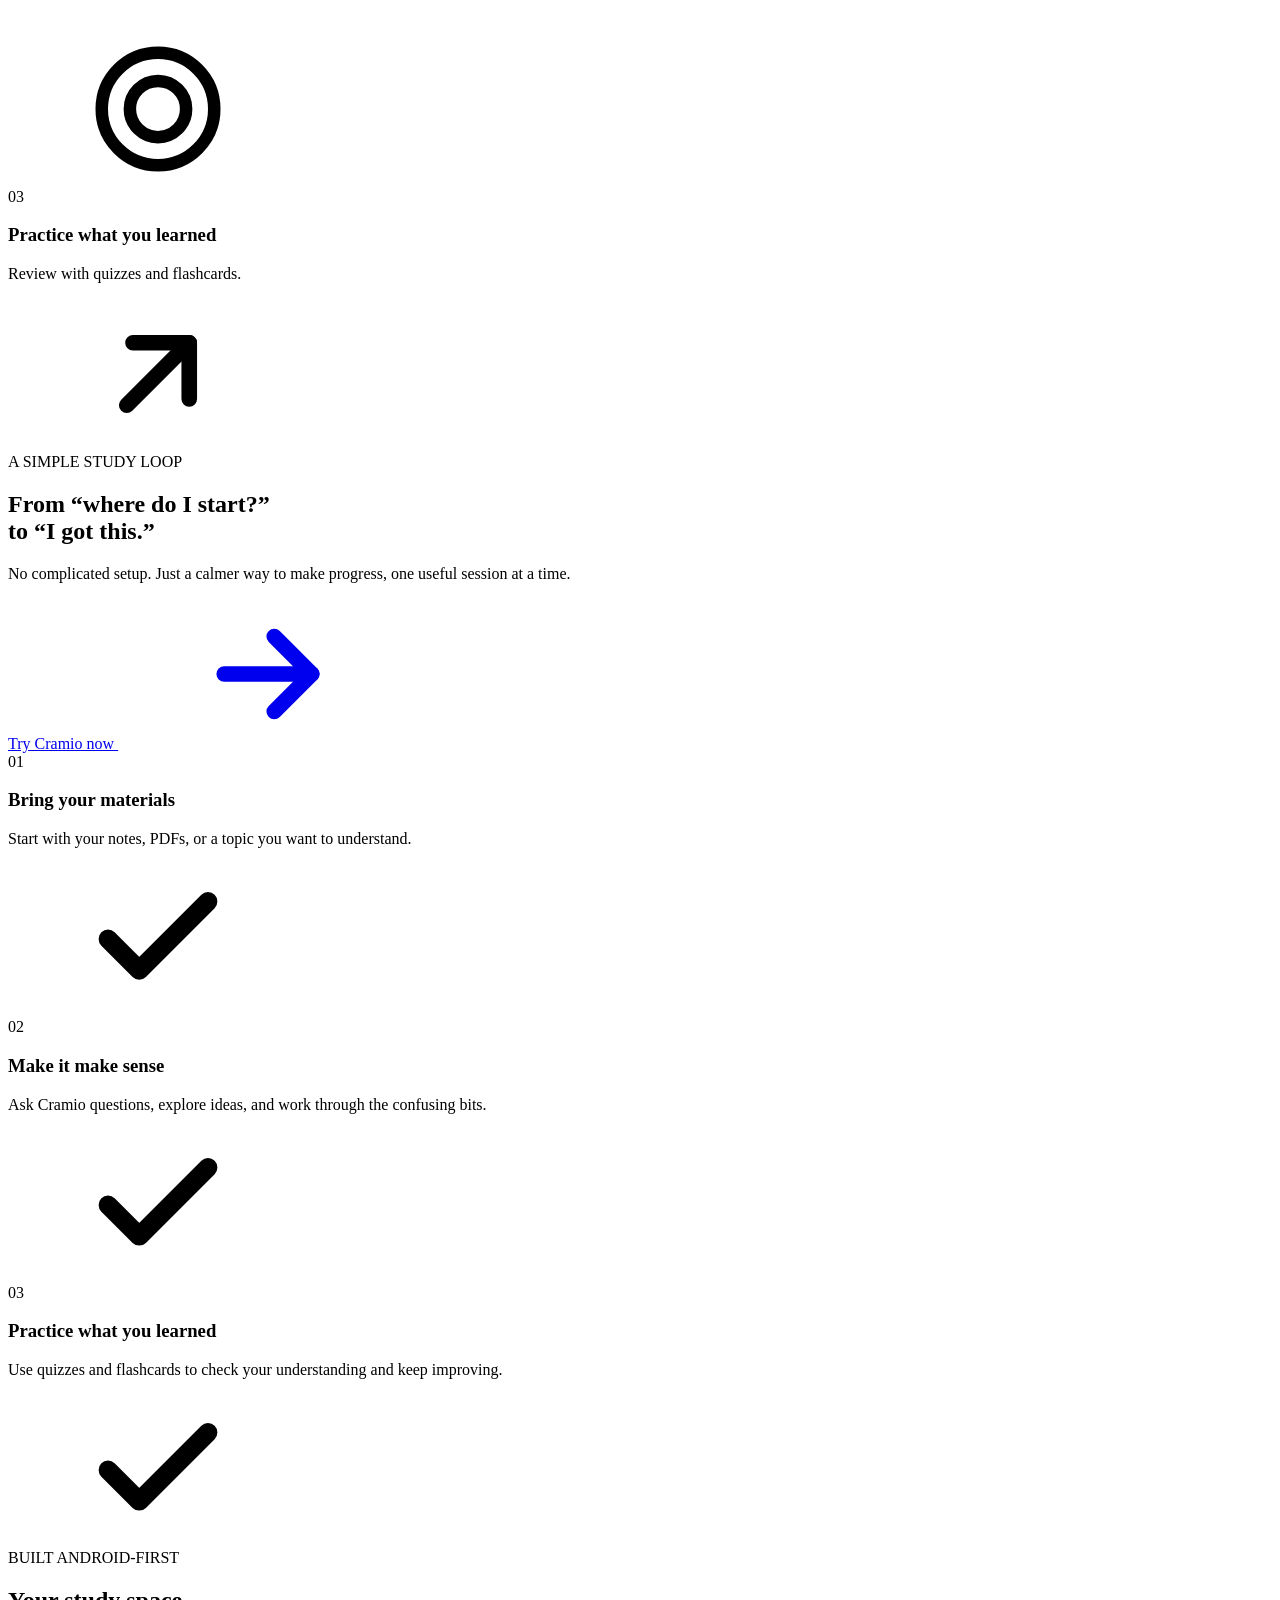
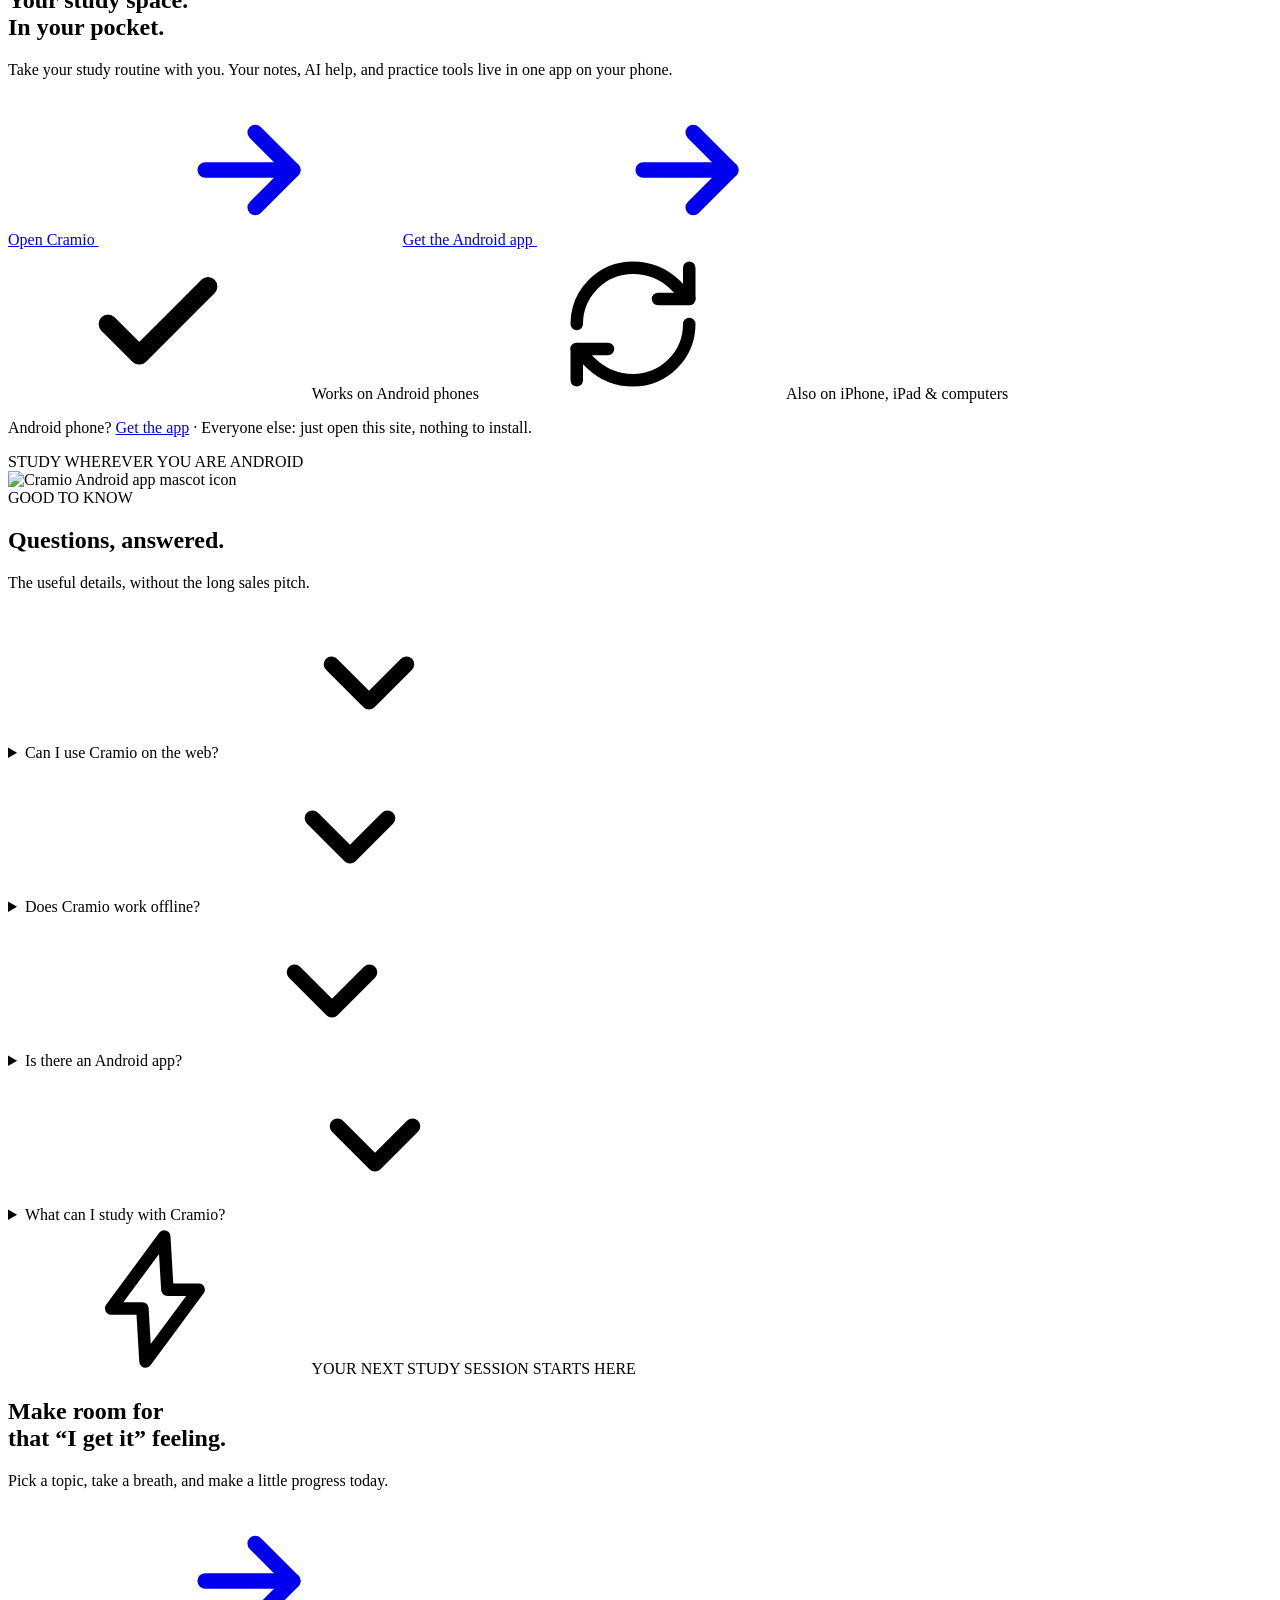
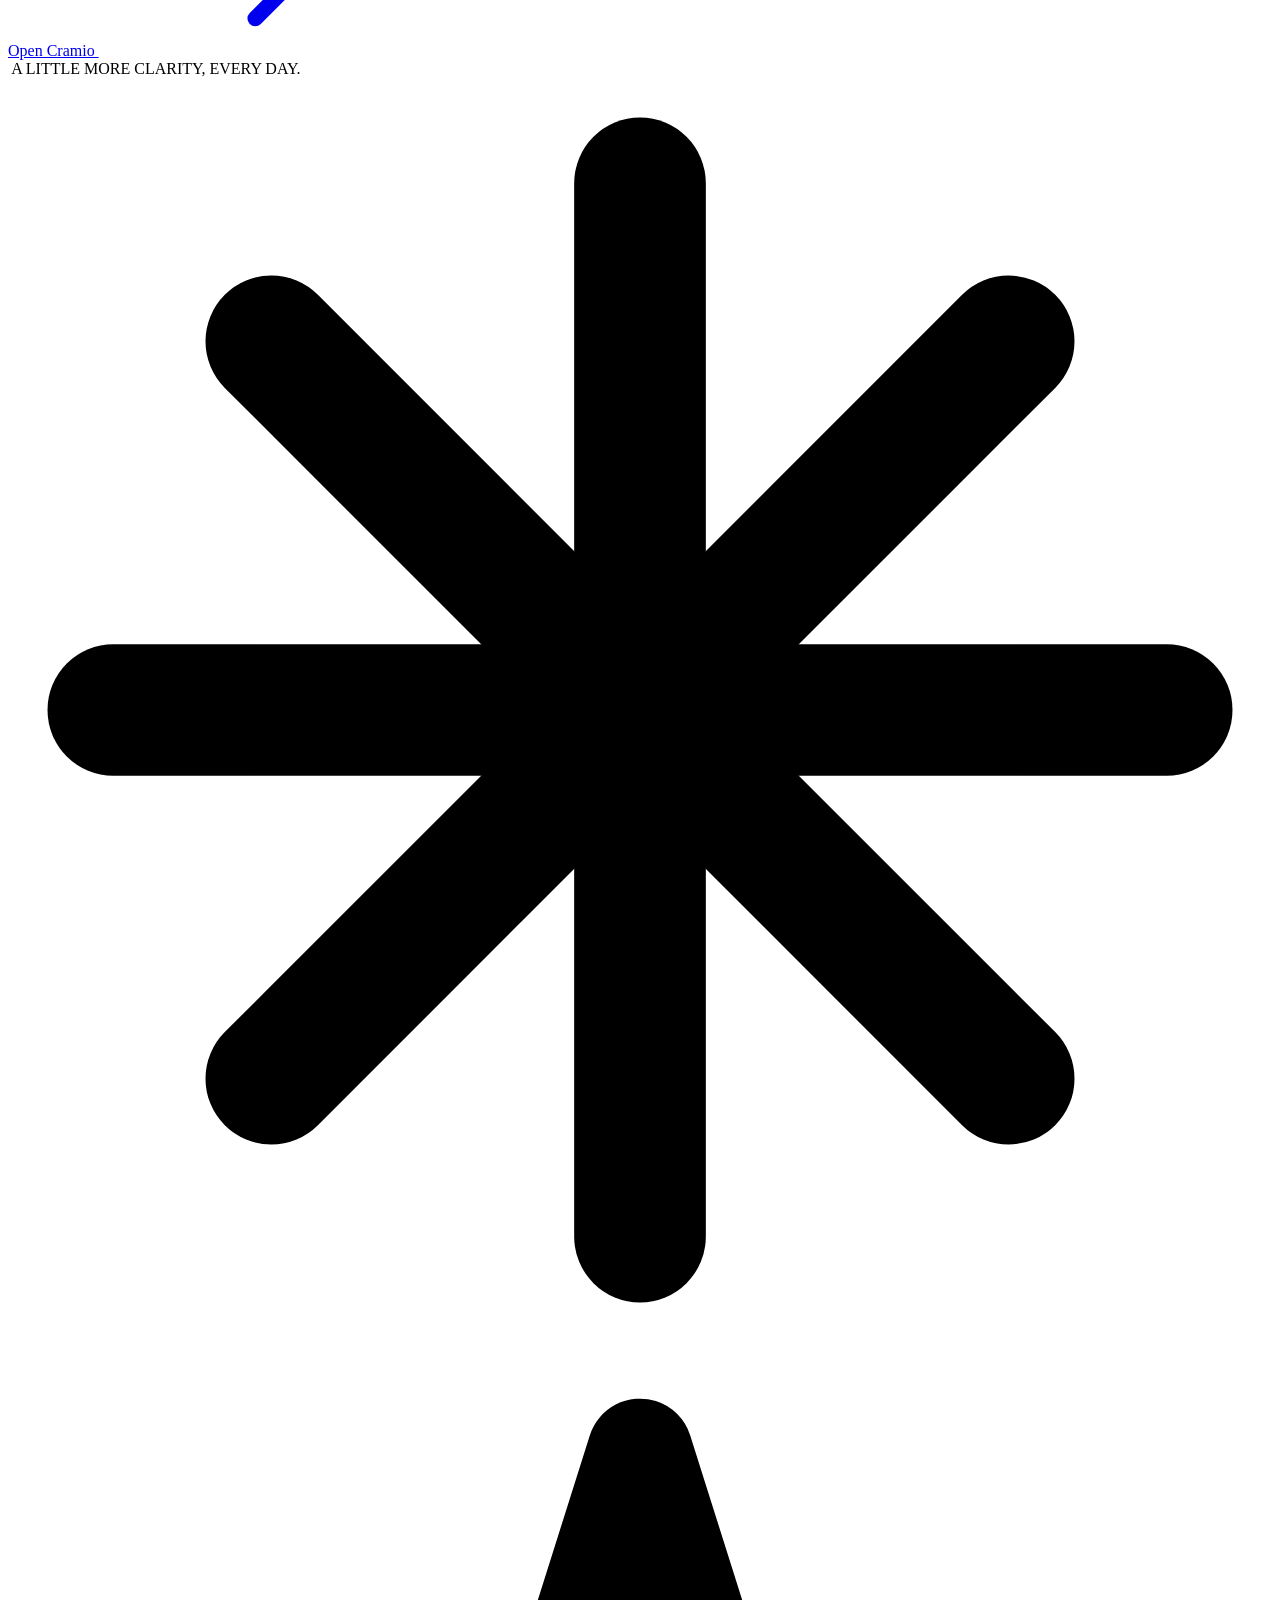
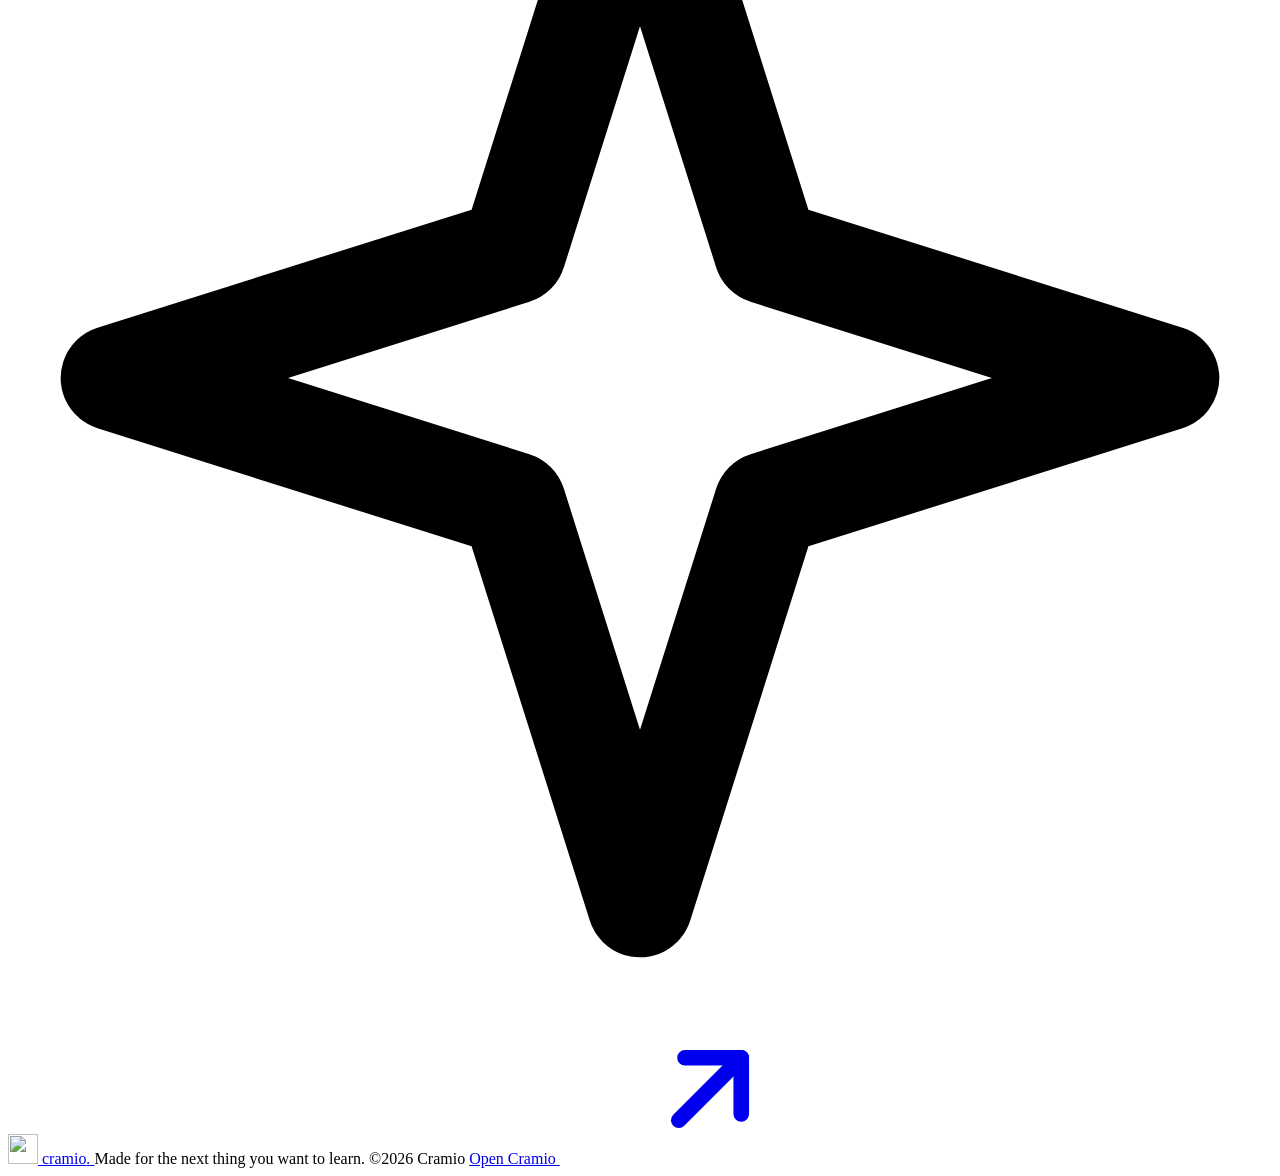
==== commit 658038ea: "revert: header nav back to original anchor links on home page" ====
--- a/public/index.html
+++ b/public/index.html
@@ -191,23 +191,19 @@
             <span>cramio<i class="brand-dot">.</i></span>
           </a>
           <nav class="desktop-nav" aria-label="Main navigation">
-            <a href="/ai-flashcard-generator/">AI Flashcards</a>
-            <a href="/ai-quiz-generator/">AI Quiz Generator</a>
-            <a href="/pdf-to-flashcards/">PDF to Flashcards</a>
-            <a href="/ai-notes-generator/">AI Notes</a>
-            <a href="/android-study-app/">Android App</a>
-            <a href="/about/">About</a>
+            <a href="#features">Features</a>
+            <a href="#workflow">How it works</a>
+            <a href="#android">Android</a>
+            <a href="#faq">FAQ</a>
           </nav>
           <a class="button button-lavender header-cta" href="https://app.cramio.site">Open Cramio <span class="icon"><svg><use href="#i-arrow-up-right"/></svg></span></a>
           <details class="mobile-nav">
             <summary aria-label="Open navigation"><span class="icon"><svg><use href="#i-menu"/></svg></span></summary>
             <nav aria-label="Mobile navigation">
-              <a href="/ai-flashcard-generator/">AI Flashcards</a>
-              <a href="/ai-quiz-generator/">AI Quiz Generator</a>
-              <a href="/pdf-to-flashcards/">PDF to Flashcards</a>
-              <a href="/ai-notes-generator/">AI Notes</a>
-              <a href="/android-study-app/">Android App</a>
-              <a href="/about/">About</a>
+              <a href="#features">Features</a>
+              <a href="#workflow">How it works</a>
+              <a href="#android">Android</a>
+              <a href="#faq">FAQ</a>
               <a class="mobile-cta" href="https://app.cramio.site">Open Cramio <span class="icon"><svg><use href="#i-arrow-up-right"/></svg></span></a>
             </nav>
           </details>
